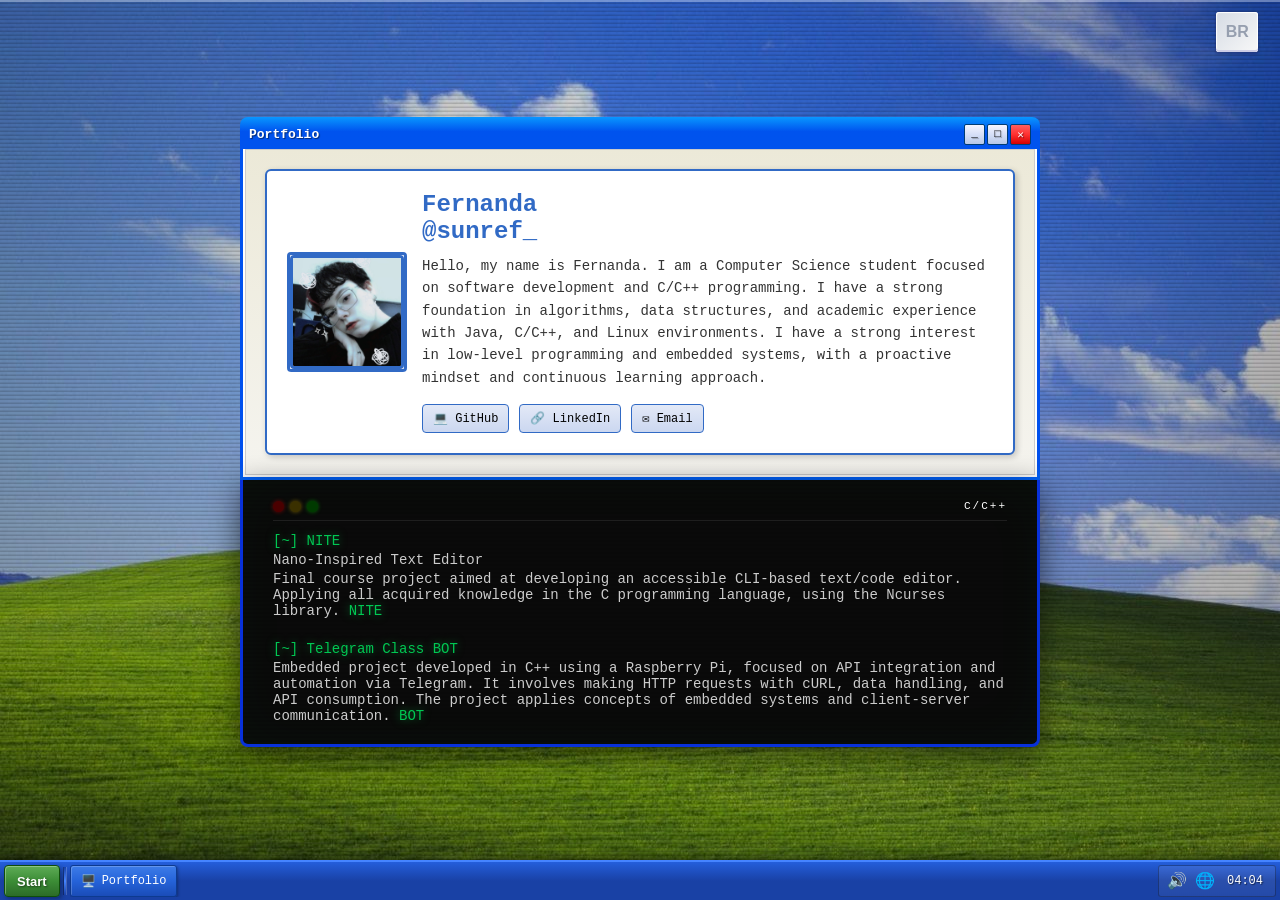
==== docs/indexEN.html @ 962926fe "NEW: New page with content in English" ====
<!doctype html>
<html lang="en">
	<head>
		<meta charset="UTF-8" />
		<meta name="viewport" content="width=device-width, initial-scale=1.0" />
		<title>Portfolio</title>
		<link rel="stylesheet" href="./css/main.css" />
	</head>
	<body>
		<div class="scanline"></div>
		<div class="scanline"></div>
		<div class="scanline"></div>
		<div class="scanline"></div>
		<div class="scanline"></div>

		<!-- From Uiverse.io by pipic1 -->
		<button class="button">BR</button>

		<div class="container">
			<div class="window-wrapper">
				<div class="window-xp">
					<div class="title-bar">
						<div class="title-text">
							<span>Portfolio</span>
						</div>
						<div class="window-buttons">
							<div class="window-btn">_</div>
							<div class="window-btn">□</div>
							<div class="window-btn close">✕</div>
						</div>
					</div>
					<div class="window-content">
						<div class="profile-section">
							<div class="profile-pic-container">
								<div class="profile-pic">
									<img
										class="profile-pic"
										src="./images/perfil.jpg"
									/>
								</div>
							</div>
							<div class="profile-info">
								<h1>
									Fernanda <br />
									@sunref_
								</h1>
								<p>
									Hello, my name is Fernanda. I am a Computer
									Science student focused on software
									development and C/C++ programming. I have a
									strong foundation in algorithms, data
									structures, and academic experience with
									Java, C/C++, and Linux environments. I have
									a strong interest in low-level programming
									and embedded systems, with a proactive
									mindset and continuous learning approach.
								</p>
								<div class="social-section">
									<div
										class="social-item"
										onclick="
											window.open(
												'https://github.com/Sunref',
											)
										"
									>
										<span>💻 GitHub</span>
									</div>

									<div
										class="social-item"
										onclick="
											window.open(
												'https://linkedin.com/in/fernandamartsilva/',
											)
										"
									>
										<span>🔗 LinkedIn</span>
									</div>

									<div
										class="social-item"
										onclick="
											window.location.href =
												'mailto:martins.fernanda@protonmail.com'
										"
									>
										<span>✉️ Email</span>
									</div>
								</div>
							</div>
						</div>
					</div>
				</div>

				<aside class="terminal-box">
					<div class="terminal-header">
						<div class="terminal-dots">
							<div class="terminal-dot red"></div>
							<div class="terminal-dot yellow"></div>
							<div class="terminal-dot green"></div>
						</div>
						<p class="terminal-label">C/C++</p>
					</div>
					<div class="terminal-body">
						<p class="terminal-cmd">[~] NITE</p>
						<p class="terminal-out">Nano-Inspired Text Editor</p>
						<p class="terminal-out">
							Final course project aimed at developing an
							accessible CLI-based text/code editor. Applying all
							acquired knowledge in the C programming language,
							using the Ncurses library.
							<a href="https://github.com/Sunref/nite">NITE</a>
						</p>

						<br />

						<p class="terminal-cmd">[~] Telegram Class BOT</p>
						<p class="terminal-out">
							Embedded project developed in C++ using a Raspberry
							Pi, focused on API integration and automation via
							Telegram. It involves making HTTP requests with
							cURL, data handling, and API consumption. The
							project applies concepts of embedded systems and
							client-server communication.
							<a
								href="https://github.com/Sunref/Telegram-Class-Bot"
								>BOT</a
							>
						</p>
					</div>
				</aside>
			</div>
		</div>

		<div class="taskbar">
			<button class="start-button">
				<span>Start</span>
			</button>
			<div class="taskbar-divider"></div>
			<div class="taskbar-items">
				<div class="taskbar-item">
					<span class="icon">🖥️</span>
					<span class="label">Portfolio</span>
				</div>
			</div>
			<div class="system-tray">
				<div class="tray-icon">🔊</div>
				<div class="tray-icon">🌐</div>
				<div class="clock" id="clock">00:00</div>
			</div>
		</div>

		<script src="script/main.js"></script>
	</body>
</html>
---- docs/css/main.css ----
* {
	margin: 0;
	padding: 0;
	box-sizing: border-box;
}

/* Botçao das Linguas*/
/* From Uiverse.io by pipic1 */
.button {
	--key-text-color: #969faf;
	--docsearch-key-shadow:
		inset 0 -2px 0 0 #cdcde6, inset 0 0 1px 1px #fff,
		0 1px 2px 1px rgba(30, 35, 90, 0.4);
	--docsearch-key-gradient: linear-gradient(-225deg, #d5dbe4, #f8f8f8);
	border: none;
	background: var(--docsearch-key-gradient);
	border-radius: 3px;
	box-shadow: var(--docsearch-key-shadow);
	color: var(--key-text-color);
	cursor: pointer;
	height: 2.5em;
	text-align: center;
	padding: 0.6em;
	margin: 0 0.6em;
	display: inline-block;
	text-transform: uppercase;
	font-weight: bold;
	font-size: 1em;
	min-width: 1em;
	line-height: 1em;
	user-select: none;
	position: fixed;
	top: 12px;
	right: 12px;
	z-index: 999999;
}

/* CRT GLOBAL */
body {
	margin: 0;
	min-height: 100vh;
	display: flex;
	justify-content: center;
	align-items: center;
	background-image: url("../images/background.jpg");
	background-attachment: fixed;
	font-family:
		"JetBrains Mono", "Fira Code", "Consolas", "Courier New", monospace;
	position: relative;
	isolation: isolate;
	padding-bottom: 48px; /* espaço para a taskbar */
	padding-top: 12px;
}

/* camada CRT */
body::before {
	content: "";
	position: fixed;
	inset: 0;
	background:
		repeating-linear-gradient(
			0deg,
			rgba(0, 0, 0, 0.15) 0px,
			rgba(0, 0, 0, 0.15) 1px,
			transparent 2px,
			transparent 4px
		),
		radial-gradient(
			circle at center,
			rgba(0, 0, 0, 0) 0%,
			rgba(0, 0, 0, 0.35) 100%
		);
	mix-blend-mode: multiply;
	pointer-events: none;
	z-index: 1;
}

/* leve flicker */
body::after {
	content: "";
	position: fixed;
	inset: 0;
	background: rgba(255, 255, 255, 0.02);
	opacity: 0.03;
	animation: flicker 0.15s infinite;
	pointer-events: none;
	z-index: 2;
}

@keyframes flicker {
	0% {
		opacity: 0.02;
	}
	50% {
		opacity: 0.04;
	}
	100% {
		opacity: 0.02;
	}
}

.container {
	display: flex;
	justify-content: center;
	position: relative;
	z-index: 3;
	width: 100%;
	padding: 0 8px;
}

/* Wrapper */
.window-wrapper {
	display: flex;
	flex-direction: column;
	align-items: center;
	max-width: 800px;
	width: 100%;
	position: relative;
	z-index: 3;
}

/* XP */
.window-xp {
	background: linear-gradient(
		180deg,
		#0997ff 0%,
		#0053ee 4%,
		#0050ee 96%,
		#06f 100%
	);
	border-radius: 8px 8px 0 0;
	padding: 3px;
	/*box-shadow: 0 0 0 1px #0831d9;*/
	width: 100%;
}

.title-bar {
	display: flex;
	align-items: center;
	justify-content: space-between;
	padding: 4px 6px;
	color: white;
	font-weight: bold;
	font-size: 13px;
	text-shadow: 1px 1px 1px rgba(0, 0, 0, 0.5);
	cursor: move;
	user-select: none;
}

.title-text {
	display: flex;
	align-items: center;
	gap: 6px;
}

.window-buttons {
	display: flex;
	gap: 2px;
}

.window-btn {
	width: 21px;
	height: 21px;
	background: linear-gradient(180deg, #f5f5ff 0%, #d6dff7 50%, #b7c8e7 100%);
	border: 1px solid #003c74;
	border-radius: 2px;
	display: flex;
	align-items: center;
	justify-content: center;
	cursor: pointer;
	font-size: 11px;
	font-weight: bold;
	color: #000;
}

.window-btn:hover {
	background: linear-gradient(180deg, #fff 0%, #e5eeff 50%, #c8d5f0 100%);
}

.window-btn.close {
	background: linear-gradient(180deg, #ff5f5f 0%, #ff3030 50%, #d40000 100%);
	color: #fff;
}

.window-btn.close:hover {
	background: linear-gradient(180deg, #ff8080 0%, #ff5050 50%, #ff0000 100%);
}

.window-content {
	background: linear-gradient(180deg, #ece9d8 0%, #f5f4ef 100%);
	border: 2px solid #fff;
	border-top: none;
	padding: 20px;
	box-shadow: inset 0 0 0 1px #ccc;
}

/* Perfil */
.profile-section {
	background: #fff;
	border: 2px solid #316ac5;
	border-radius: 6px;
	padding: 20px;
	display: flex;
	gap: 15px;
	align-items: center;
	box-shadow: 2px 2px 6px rgba(0, 0, 0, 0.2);
	width: 100%;
}

.profile-pic {
	width: 120px;
	height: 120px;
	border: 3px solid #316ac5;
	border-radius: 4px;
	overflow: hidden;
	flex-shrink: 0;
}

.profile-pic img {
	width: 100%;
	height: 100%;
	object-fit: cover;
}

.profile-info {
	flex: 1;
	min-width: 0; /* evita overflow em flex */
}

.profile-info h1 {
	color: #316ac5;
	font-size: 24px;
	margin-bottom: 10px;
}

.profile-info p {
	color: #333;
	line-height: 1.6;
	font-size: 14px;
}

/* socials */
.social-section {
	margin-top: 15px;
	display: flex;
	gap: 10px;
	flex-wrap: wrap;
}

.social-item {
	background: linear-gradient(180deg, #e3e9f7 0%, #cbd7f0 100%);
	border: 1px solid #316ac5;
	border-radius: 4px;
	padding: 6px 10px;
	font-size: 12px;
	cursor: pointer;
}

/* terminal */
.terminal-box {
	background: #0a0a0a;
	width: 100%;
	border: 3px solid #0831d9;
	border-top: none;
	border-radius: 0 0 8px 8px;
	padding: 20px 30px;
	font-family:
		"JetBrains Mono", "Fira Code", "Consolas", "Courier New", monospace;
	font-size: 14px;
	box-shadow:
		0 8px 32px rgba(0, 0, 0, 0.6),
		inset 0 0 60px rgba(0, 255, 80, 0.03);
	position: relative;
	overflow: hidden;
}

/* Efeito de tela CRT */
.terminal-box::before {
	content: "";
	position: absolute;
	inset: 0;
	background: repeating-linear-gradient(
		0deg,
		transparent,
		transparent 2px,
		rgba(0, 0, 0, 0.15) 2px,
		rgba(0, 0, 0, 0.15) 4px
	);
	pointer-events: none;
	z-index: 1;
}

.terminal-header {
	display: flex;
	justify-content: space-between;
	align-items: center;
	margin-bottom: 12px;
	padding-bottom: 8px;
	border-bottom: 1px solid #1e1e1e;
	position: relative;
	z-index: 2;
}

.terminal-dots {
	display: flex;
	gap: 6px;
}

.terminal-dot {
	width: 11px;
	height: 11px;
	border-radius: 50%;
}

.terminal-dot.red {
	background: #4a0000;
	box-shadow: 0 0 4px #ff000066;
}
.terminal-dot.yellow {
	background: #3a3000;
	box-shadow: 0 0 4px #ffcc0066;
}
.terminal-dot.green {
	background: #003a00;
	box-shadow: 0 0 4px #00ff0066;
}

.terminal-label {
	font-size: 11px;
	color: #fff;
	margin: 0;
	letter-spacing: 2px;
	text-transform: uppercase;
}

.terminal-body {
	display: flex;
	flex-direction: column;
	gap: 3px;
	position: relative;
	z-index: 2;
}

.terminal-cmd {
	color: #00c853;
	margin: 0;
	text-shadow: 0 0 8px #00c85388;
}

.terminal-out {
	color: #ccc;
	margin: 0;
}

.terminal-body a {
	color: #00c853;
	text-shadow: 0 0 8px #00c85388;
	text-decoration: none;
}

.terminal-body a:hover {
	text-decoration: underline;
}

/* Cursor piscando */
.terminal-cursor {
	display: inline-block;
	width: 8px;
	height: 14px;
	background: #00c853;
	vertical-align: middle;
	box-shadow: 0 0 6px #00c853;
	animation: blink 1s step-end infinite;
}

@keyframes blink {
	0%,
	100% {
		opacity: 1;
	}
	50% {
		opacity: 0;
	}
}

/* TASKBAR */
.taskbar {
	position: fixed;
	bottom: 0;
	left: 0;
	width: 100%;
	height: 40px;
	background: linear-gradient(180deg, #245edb 0%, #1941a5 50%, #1941a5 100%);
	border-top: 2px solid #4584ff;
	box-shadow: 0 -2px 8px rgba(0, 0, 0, 0.3);
	display: flex;
	align-items: center;
	padding: 0 4px;
	gap: 4px;
	z-index: 99999;
}

/* botão iniciar */
.start-button {
	height: 32px;
	padding: 0 12px;
	background: linear-gradient(180deg, #5eac56 0%, #3c8d36 50%, #2c6b28 100%);
	border: 1px solid #0e4e0a;
	border-radius: 4px;
	display: flex;
	align-items: center;
	gap: 6px;
	color: white;
	font-weight: bold;
	font-size: 13px;
	text-shadow: 1px 1px 2px rgba(0, 0, 0, 0.5);
	cursor: pointer;
	box-shadow:
		inset 1px 1px 0 rgba(255, 255, 255, 0.3),
		2px 2px 4px rgba(0, 0, 0, 0.3);
	transition: all 0.1s;
	white-space: nowrap;
	flex-shrink: 0;
}

.start-button:hover {
	background: linear-gradient(180deg, #70be68 0%, #4ea048 50%, #3c8036 100%);
}

.start-button:active {
	transform: translateY(1px);
	box-shadow:
		inset 2px 2px 4px rgba(0, 0, 0, 0.4),
		1px 1px 2px rgba(0, 0, 0, 0.2);
}

/* divisor */
.taskbar-divider {
	width: 2px;
	height: 28px;
	background: linear-gradient(180deg, #1941a5 0%, #4584ff 50%, #1941a5 100%);
	box-shadow:
		-1px 0 0 rgba(0, 0, 0, 0.3),
		1px 0 0 rgba(255, 255, 255, 0.2);
	flex-shrink: 0;
}

/* itens */
.taskbar-items {
	flex: 1;
	display: flex;
	gap: 4px;
	overflow-x: auto;
	scrollbar-width: none;
	min-width: 0;
}

.taskbar-items::-webkit-scrollbar {
	display: none;
}

.taskbar-item {
	height: 32px;
	padding: 0 10px;
	background: linear-gradient(180deg, #3d7ce8 0%, #2563d9 50%, #1a4cb8 100%);
	border: 1px solid #0d3a8f;
	border-radius: 3px;
	display: flex;
	align-items: center;
	gap: 6px;
	color: white;
	font-size: 12px;
	cursor: pointer;
	white-space: nowrap;
	box-shadow:
		inset 1px 1px 0 rgba(255, 255, 255, 0.2),
		1px 1px 3px rgba(0, 0, 0, 0.3);
	transition: all 0.1s;
	min-width: 36px;
	height: 32px;
	display: flex;
	align-items: center;
	justify-content: center;
	flex-shrink: 0;
}

.taskbar-item:hover {
	background: linear-gradient(180deg, #4e8df9 0%, #3674ea 50%, #2563d9 100%);
}

.taskbar-item.active {
	background: linear-gradient(180deg, #1a4cb8 0%, #2563d9 50%, #3d7ce8 100%);
	box-shadow:
		inset 2px 2px 4px rgba(0, 0, 0, 0.4),
		1px 1px 2px rgba(0, 0, 0, 0.2);
}

/* system tray */
.system-tray {
	display: flex;
	align-items: center;
	gap: 8px;
	padding: 0 8px;
	height: 32px;
	background: linear-gradient(
		180deg,
		rgba(255, 255, 255, 0.1) 0%,
		rgba(255, 255, 255, 0.05) 100%
	);
	border: 1px solid rgba(0, 0, 0, 0.3);
	border-radius: 3px;
	margin-left: 4px;
	flex-shrink: 0;
}

/* relógio */
.clock {
	color: white;
	font-size: 12px;
	text-shadow: 1px 1px 1px rgba(0, 0, 0, 0.5);
	padding: 0 4px;
}

/* scanlines */
@keyframes scanline {
	0% {
		top: 0;
	}
	100% {
		top: 100%;
	}
}

.scanline {
	position: fixed;
	top: 0;
	left: 0;
	width: 100%;
	height: 2px;
	pointer-events: none;
	z-index: 99998;
	background: rgba(255, 255, 255, 0.08);
	animation: scanline 8s linear infinite;
}

.window-wrapper {
	width: 100%;
	max-width: 800px;
	display: flex;
	flex-direction: column;
}

/* ============================================================
   RESPONSIVO — MOBILE
   ============================================================ */
@media (max-width: 600px) {
	body {
		align-items: flex-start;
		padding-top: 12px;
		padding-bottom: 52px;
		background-attachment: scroll; /* fixed trava no iOS */
	}

	.container {
		padding: 0 6px;
		align-items: flex-start;
	}

	.window-wrapper {
		width: 100%;
	}

	/* Barra de título menor */
	.title-bar {
		font-size: 12px;
		padding: 3px 5px;
	}

	/* Perfil empilha verticalmente */
	.profile-section {
		flex-direction: column;
		align-items: center;
		text-align: center;
		padding: 14px;
		gap: 12px;
	}

	.profile-pic {
		width: 90px;
		height: 90px;
	}

	.profile-info h1 {
		font-size: 18px;
		margin-bottom: 8px;
	}

	.profile-info p {
		font-size: 13px;
		line-height: 1.5;
	}

	/* Social buttons centralizados */
	.social-section {
		justify-content: center;
		gap: 8px;
	}

	.social-item {
		font-size: 12px;
		padding: 6px 12px;
	}

	.terminal-label {
		font-size: 10px;
		letter-spacing: 1px;
	}

	/* Taskbar: esconde ícones de tray, mantém relógio */
	.tray-icon {
		display: none;
	}

	.system-tray {
		padding: 0 6px;
		gap: 4px;
	}

	.start-button {
		font-size: 12px;
		padding: 0 8px;
	}

	.taskbar-item .label {
		display: none;
	}

	.taskbar-item {
		padding: 0 8px;
	}
}

/* Tablet — ajustes intermediários */
@media (min-width: 601px) and (max-width: 800px) {
	body {
		padding-top: 20px;
		background-attachment: scroll;
	}

	.container {
		padding: 0 12px;
	}

	.profile-info h1 {
		font-size: 20px;
	}

	.profile-pic {
		width: 100px;
		height: 100px;
	}
}
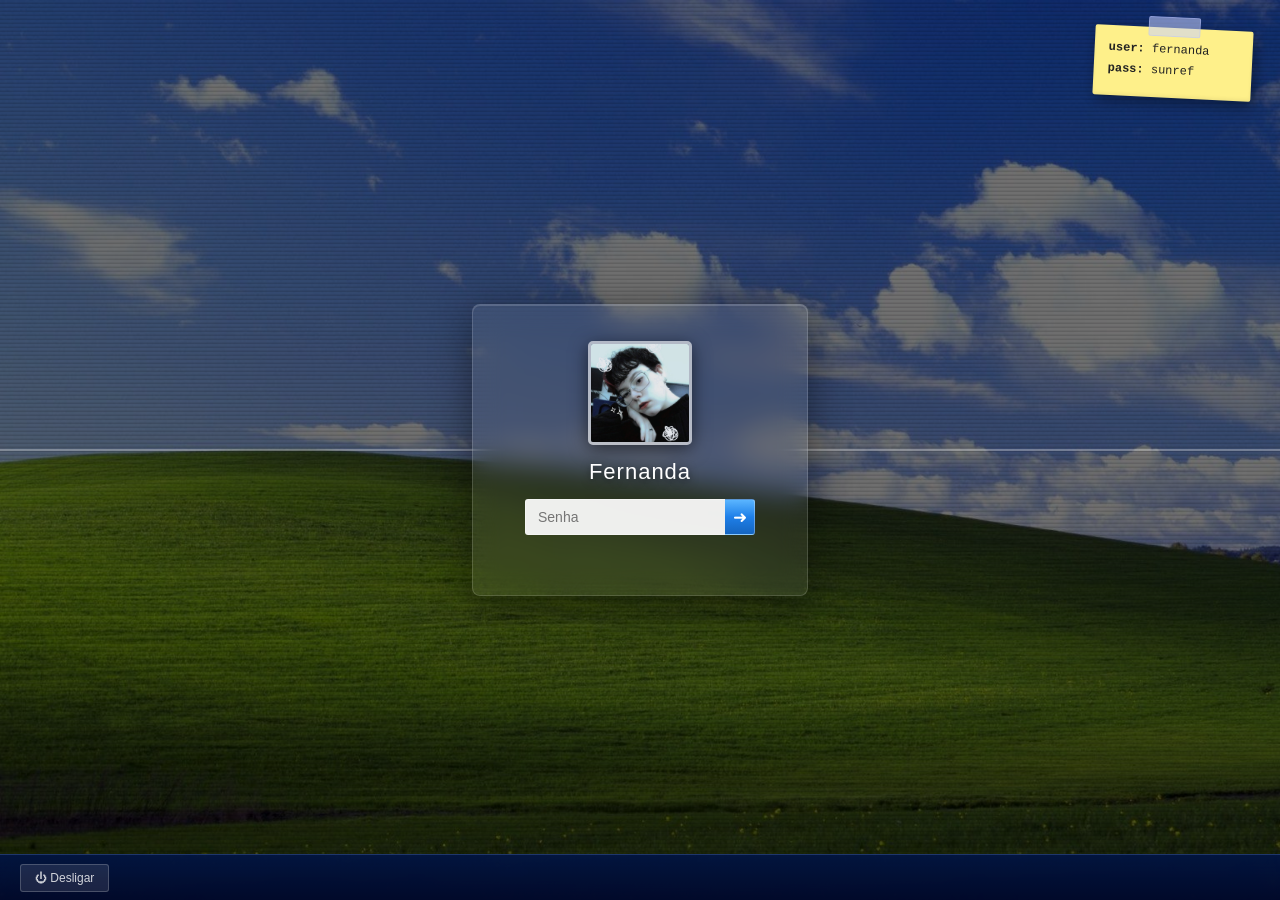
==== commit dff4f120: "NEW: add login screen, start menu, close/minimize/shutdown" ====
--- a/docs/indexEN.html
+++ b/docs/indexEN.html
@@ -4,6 +4,11 @@
 		<meta charset="UTF-8" />
 		<meta name="viewport" content="width=device-width, initial-scale=1.0" />
 		<title>Portfolio</title>
+		<script>
+		  if (!sessionStorage.getItem('authenticated')) {
+		    window.location.replace('login.html');
+		  }
+		</script>
 		<link rel="stylesheet" href="./css/main.css" />
 	</head>
 	<body>
@@ -24,9 +29,9 @@
 							<span>Portfolio</span>
 						</div>
 						<div class="window-buttons">
-							<div class="window-btn">_</div>
-							<div class="window-btn">□</div>
-							<div class="window-btn close">✕</div>
+							<div class="window-btn" id="btn-minimize">_</div>
+							<div class="window-btn" id="btn-maximize">□</div>
+							<div class="window-btn close" id="btn-close">✕</div>
 						</div>
 					</div>
 					<div class="window-content">
@@ -139,7 +144,7 @@
 			</button>
 			<div class="taskbar-divider"></div>
 			<div class="taskbar-items">
-				<div class="taskbar-item">
+				<div class="taskbar-item" id="taskbar-portfolio" onclick="taskbarClick()">
 					<span class="icon">🖥️</span>
 					<span class="label">Portfolio</span>
 				</div>
@@ -151,6 +156,65 @@
 			</div>
 		</div>
 
+		<!-- Desktop icon (appears when window is closed) -->
+		<div class="desktop-icon hidden" id="desktop-icon" onclick="openWindow()">
+			<div class="desktop-icon-img">📄</div>
+			<div class="desktop-icon-label">portfolio.txt</div>
+		</div>
+
+		<!-- Windows 7 style Start Menu -->
+		<div class="start-menu hidden" id="start-menu">
+			<div class="start-menu-header">
+				<img src="./images/perfil.jpg" class="sm-avatar" alt="Fernanda" />
+				<span class="sm-username">Fernanda</span>
+			</div>
+			<div class="start-menu-body">
+				<div class="sm-left">
+					<div class="sm-item" onclick="window.open('https://github.com/Sunref/nite')">
+						<span class="sm-icon">📝</span>
+						<span>NITE</span>
+					</div>
+					<div class="sm-item" onclick="window.open('https://github.com/Sunref/Telegram-Class-Bot')">
+						<span class="sm-icon">🤖</span>
+						<span>Telegram Bot</span>
+					</div>
+					<div class="sm-separator"></div>
+					<div class="sm-item sm-all-programs">
+						<span>All Programs</span>
+						<span>▶</span>
+					</div>
+				</div>
+				<div class="sm-right">
+					<div class="sm-item" onclick="window.open('https://github.com/Sunref')">
+						<span class="sm-icon">💻</span>
+						<span>GitHub</span>
+					</div>
+					<div class="sm-item" onclick="window.open('https://linkedin.com/in/fernandamartsilva/')">
+						<span class="sm-icon">🔗</span>
+						<span>LinkedIn</span>
+					</div>
+					<div class="sm-item" onclick="window.location.href='mailto:martins.fernanda@protonmail.com'">
+						<span class="sm-icon">✉️</span>
+						<span>Email</span>
+					</div>
+					<div class="sm-separator"></div>
+					<div class="sm-item" onclick="openWindow(); closeStartMenu()">
+						<span class="sm-icon">📁</span>
+						<span>Portfolio</span>
+					</div>
+				</div>
+			</div>
+			<div class="start-menu-footer">
+				<div class="sm-search">
+					<span>🔍</span>
+					<input type="text" placeholder="Search programs and files" />
+				</div>
+				<div class="sm-power-group">
+					<button class="sm-power-btn" onclick="shutdownPC()" title="Shut down">⏻</button>
+				</div>
+			</div>
+		</div>
+
 		<script src="script/main.js"></script>
 	</body>
 </html>
--- a/docs/css/main.css
+++ b/docs/css/main.css
@@ -660,3 +660,222 @@
 		height: 100px;
 	}
 }
+
+/* ===== UTILITÁRIO ===== */
+.hidden {
+  display: none !important;
+}
+
+/* ===== ÍCONE DE DESKTOP ===== */
+.desktop-icon {
+  position: fixed;
+  top: 24px;
+  left: 24px;
+  width: 72px;
+  text-align: center;
+  cursor: pointer;
+  z-index: 10;
+  user-select: none;
+  padding: 6px 4px;
+  border-radius: 4px;
+  transition: background 0.1s;
+}
+
+.desktop-icon:hover {
+  background: rgba(100, 150, 255, 0.25);
+}
+
+.desktop-icon.selected {
+  background: rgba(100, 150, 255, 0.35);
+  outline: 1px dotted rgba(150, 190, 255, 0.8);
+}
+
+.desktop-icon-img {
+  font-size: 38px;
+  line-height: 1;
+  filter: drop-shadow(1px 2px 4px rgba(0,0,0,0.7));
+}
+
+.desktop-icon-label {
+  margin-top: 5px;
+  color: white;
+  font-size: 11px;
+  text-shadow:
+    1px 1px 2px rgba(0,0,0,1),
+    -1px -1px 2px rgba(0,0,0,0.8);
+  word-break: break-all;
+  line-height: 1.3;
+}
+
+/* ===== MENU INICIAR ===== */
+.start-menu {
+  position: fixed;
+  bottom: 40px;
+  left: 0;
+  width: 430px;
+  border: 1px solid #0831d9;
+  border-bottom: none;
+  border-radius: 8px 8px 0 0;
+  box-shadow: 4px -4px 20px rgba(0,0,0,0.6);
+  z-index: 99997;
+  font-size: 13px;
+  overflow: hidden;
+  font-family: "Segoe UI", "JetBrains Mono", sans-serif;
+}
+
+.start-menu-header {
+  display: flex;
+  align-items: center;
+  gap: 12px;
+  padding: 10px 14px;
+  background: linear-gradient(90deg, #1e5fa8 53%, #1a4a8a 53%);
+  border-bottom: 1px solid #06288a;
+}
+
+.sm-avatar {
+  width: 46px;
+  height: 46px;
+  border-radius: 3px;
+  border: 2px solid rgba(255,255,255,0.5);
+  object-fit: cover;
+  flex-shrink: 0;
+}
+
+.sm-username {
+  color: white;
+  font-weight: bold;
+  font-size: 15px;
+  text-shadow: 1px 1px 3px rgba(0,0,0,0.5);
+}
+
+.start-menu-body {
+  display: flex;
+  min-height: 200px;
+}
+
+.sm-left {
+  flex: 0 0 53%;
+  padding: 6px 0;
+  background: rgba(240, 244, 255, 0.98);
+}
+
+.sm-right {
+  flex: 0 0 47%;
+  padding: 6px 0;
+  background: linear-gradient(180deg, #4278c8 0%, #1e4ea8 100%);
+}
+
+.sm-item {
+  display: flex;
+  align-items: center;
+  gap: 9px;
+  padding: 7px 14px;
+  cursor: pointer;
+  color: #111;
+  white-space: nowrap;
+  overflow: hidden;
+  transition: background 0.1s;
+  font-size: 13px;
+}
+
+.sm-right .sm-item {
+  color: white;
+}
+
+.sm-item:hover {
+  background: rgba(70, 120, 220, 0.18);
+}
+
+.sm-right .sm-item:hover {
+  background: rgba(255, 255, 255, 0.18);
+}
+
+.sm-icon {
+  font-size: 17px;
+  width: 24px;
+  text-align: center;
+  flex-shrink: 0;
+}
+
+.sm-separator {
+  height: 1px;
+  background: rgba(0,0,0,0.12);
+  margin: 5px 10px;
+}
+
+.sm-right .sm-separator {
+  background: rgba(255,255,255,0.2);
+}
+
+.sm-all-programs {
+  justify-content: space-between;
+  font-size: 12px;
+  color: #333;
+  font-style: italic;
+}
+
+.start-menu-footer {
+  display: flex;
+  align-items: center;
+  justify-content: space-between;
+  padding: 7px 10px;
+  background: linear-gradient(90deg, #c6d3ef 53%, #1640a0 53%);
+  border-top: 1px solid rgba(0,0,0,0.2);
+  gap: 8px;
+}
+
+.sm-search {
+  display: flex;
+  align-items: center;
+  gap: 6px;
+  background: white;
+  border: 1px solid #9ab;
+  border-radius: 12px;
+  padding: 4px 10px;
+  width: 200px;
+  flex-shrink: 0;
+}
+
+.sm-search input {
+  border: none;
+  outline: none;
+  font-size: 11px;
+  width: 100%;
+  background: transparent;
+  color: #333;
+  font-family: inherit;
+}
+
+.sm-power-group {
+  display: flex;
+  gap: 4px;
+}
+
+.sm-power-btn {
+  width: 30px;
+  height: 30px;
+  background: linear-gradient(180deg, #cc2200 0%, #8a1500 100%);
+  border: 1px solid #600;
+  border-radius: 4px;
+  color: white;
+  font-size: 15px;
+  cursor: pointer;
+  display: flex;
+  align-items: center;
+  justify-content: center;
+  transition: background 0.15s;
+  box-shadow: inset 0 1px 0 rgba(255,255,255,0.2);
+}
+
+.sm-power-btn:hover {
+  background: linear-gradient(180deg, #ee3300 0%, #aa2000 100%);
+}
+
+/* ===== TASKBAR ITEM ACTIVE (minimizado) ===== */
+.taskbar-item.active {
+  background: linear-gradient(180deg, #1a4cb8 0%, #2563d9 50%, #3d7ce8 100%);
+  box-shadow:
+    inset 2px 2px 4px rgba(0, 0, 0, 0.4),
+    1px 1px 2px rgba(0, 0, 0, 0.2);
+  border-color: #4080ff;
+}
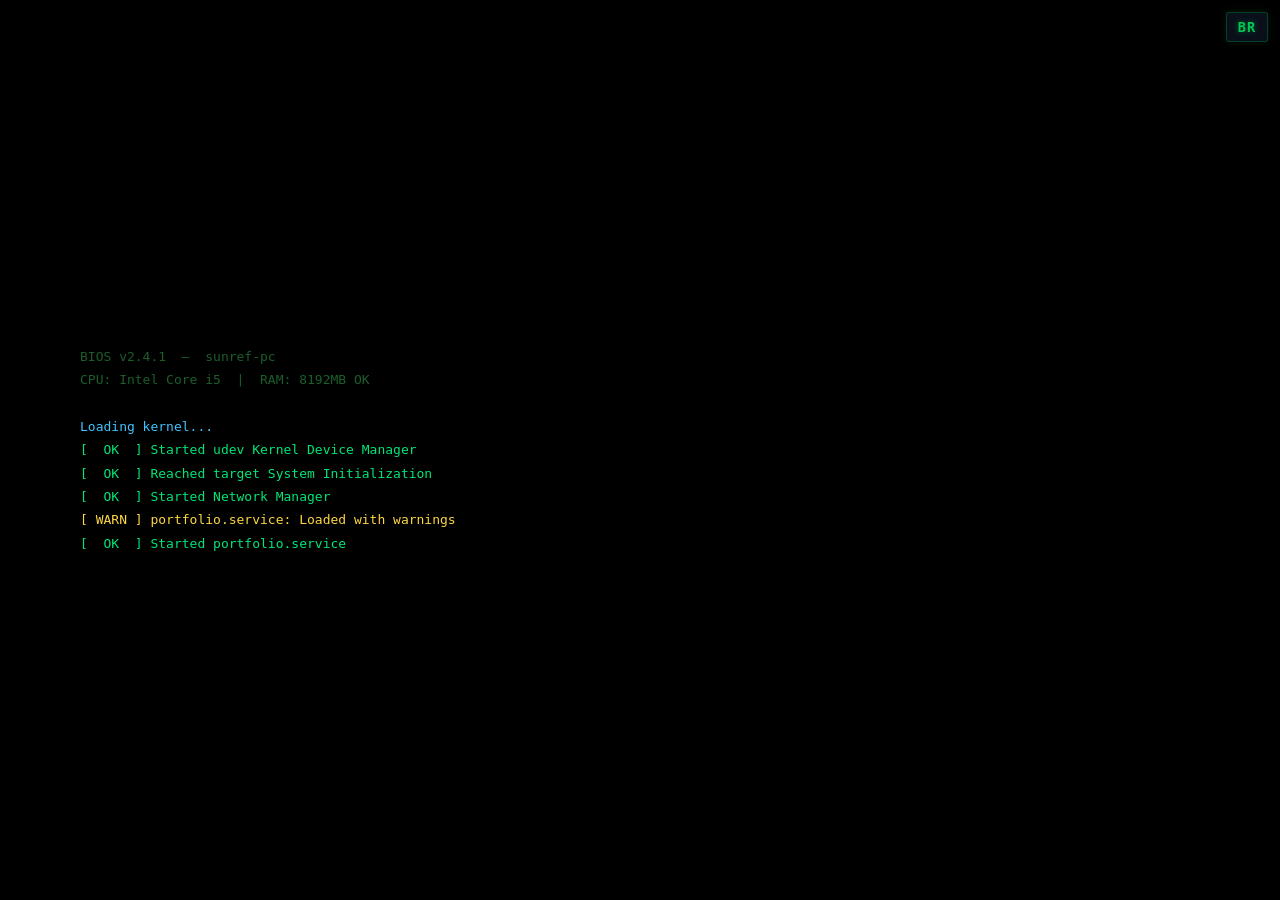
==== commit 11673995: "REFACTOR: redesign portfolio with terminal/CRT aesthetic" ====
--- a/docs/indexEN.html
+++ b/docs/indexEN.html
@@ -3,94 +3,95 @@
 	<head>
 		<meta charset="UTF-8" />
 		<meta name="viewport" content="width=device-width, initial-scale=1.0" />
-		<title>Portfolio</title>
-		<script>
-		  if (!sessionStorage.getItem('authenticated')) {
-		    window.location.replace('login.html');
-		  }
-		</script>
+		<title>Portfolio — sunref_</title>
 		<link rel="stylesheet" href="./css/main.css" />
 	</head>
 	<body>
-		<div class="scanline"></div>
-		<div class="scanline"></div>
-		<div class="scanline"></div>
-		<div class="scanline"></div>
-		<div class="scanline"></div>
-
-		<!-- From Uiverse.io by pipic1 -->
+		<canvas id="matrix-canvas"></canvas>
+
+		<div id="boot-overlay">
+			<div class="boot-lines"></div>
+		</div>
+
+		<div class="scanline"></div>
+		<div class="scanline"></div>
+		<div class="scanline"></div>
+		<div class="scanline"></div>
+		<div class="scanline"></div>
+
 		<button class="button">BR</button>
 
 		<div class="container">
 			<div class="window-wrapper">
 				<div class="window-xp">
 					<div class="title-bar">
-						<div class="title-text">
-							<span>Portfolio</span>
+						<div class="window-buttons">
+							<div class="window-btn" id="btn-minimize"></div>
+							<div class="window-btn" id="btn-maximize"></div>
+							<div class="window-btn close" id="btn-close"></div>
 						</div>
-						<div class="window-buttons">
-							<div class="window-btn" id="btn-minimize">_</div>
-							<div class="window-btn" id="btn-maximize">□</div>
-							<div class="window-btn close" id="btn-close">✕</div>
-						</div>
-					</div>
+					</div>
+
 					<div class="window-content">
 						<div class="profile-section">
-							<div class="profile-pic-container">
-								<div class="profile-pic">
-									<img
-										class="profile-pic"
-										src="./images/perfil.jpg"
-									/>
+							<div class="profile-body">
+								<div class="profile-pic-container">
+									<div class="profile-pic">
+										<img src="./images/perfil.jpg" />
+									</div>
 								</div>
-							</div>
-							<div class="profile-info">
-								<h1>
-									Fernanda <br />
-									@sunref_
-								</h1>
-								<p>
-									Hello, my name is Fernanda. I am a Computer
-									Science student focused on software
-									development and C/C++ programming. I have a
-									strong foundation in algorithms, data
-									structures, and academic experience with
-									Java, C/C++, and Linux environments. I have
-									a strong interest in low-level programming
-									and embedded systems, with a proactive
-									mindset and continuous learning approach.
-								</p>
-								<div class="social-section">
-									<div
-										class="social-item"
-										onclick="
-											window.open(
-												'https://github.com/Sunref',
-											)
-										"
-									>
-										<span>💻 GitHub</span>
+								<div class="profile-info">
+									<h1>Fernanda // @sunref_</h1>
+									<p>
+										Hey! I'm Fernanda, 22, Computer Science
+										student at IFSP-SBV. I mainly work with
+										C and C++, with a focus on low-level
+										programming and embedded systems. I run
+										Debian daily, use Zed as my editor and
+										Docker when I need to containerize
+										things. Passionate about video games,
+										challenges, and always picking up
+										something new.
+									</p>
+									<div class="stack-badges">
+										<span class="badge">C</span>
+										<span class="badge">C++</span>
+										<span class="badge"
+											>Linux · Debian</span
+										>
+										<span class="badge">Docker</span>
+										<span class="badge">Zed Editor</span>
 									</div>
-
-									<div
-										class="social-item"
-										onclick="
-											window.open(
-												'https://linkedin.com/in/fernandamartsilva/',
-											)
-										"
-									>
-										<span>🔗 LinkedIn</span>
-									</div>
-
-									<div
-										class="social-item"
-										onclick="
-											window.location.href =
-												'mailto:martins.fernanda@protonmail.com'
-										"
-									>
-										<span>✉️ Email</span>
+									<div class="social-section">
+										<div
+											class="social-item"
+											onclick="
+												window.open(
+													'https://github.com/Sunref',
+												)
+											"
+										>
+											<span>💻 GitHub</span>
+										</div>
+										<div
+											class="social-item"
+											onclick="
+												window.open(
+													'https://linkedin.com/in/fernandamartsilva/',
+												)
+											"
+										>
+											<span>🔗 LinkedIn</span>
+										</div>
+										<div
+											class="social-item"
+											onclick="
+												window.location.href =
+													'mailto:martins.fernanda@protonmail.com'
+											"
+										>
+											<span>✉️ Email</span>
+										</div>
 									</div>
 								</div>
 							</div>
@@ -105,33 +106,50 @@
 							<div class="terminal-dot yellow"></div>
 							<div class="terminal-dot green"></div>
 						</div>
-						<p class="terminal-label">C/C++</p>
+						<p class="terminal-label">projects // C · C++</p>
 					</div>
 					<div class="terminal-body">
-						<p class="terminal-cmd">[~] NITE</p>
-						<p class="terminal-out">Nano-Inspired Text Editor</p>
-						<p class="terminal-out">
-							Final course project aimed at developing an
-							accessible CLI-based text/code editor. Applying all
-							acquired knowledge in the C programming language,
-							using the Ncurses library.
-							<a href="https://github.com/Sunref/nite">NITE</a>
-						</p>
-
-						<br />
-
-						<p class="terminal-cmd">[~] Telegram Class BOT</p>
-						<p class="terminal-out">
-							Embedded project developed in C++ using a Raspberry
-							Pi, focused on API integration and automation via
-							Telegram. It involves making HTTP requests with
-							cURL, data handling, and API consumption. The
-							project applies concepts of embedded systems and
-							client-server communication.
-							<a
+						<p class="terminal-cmd">whoami</p>
+						<p class="terminal-out">
+							Fernanda · IFSP-SBV · CS · Low-level
+						</p>
+
+						<p class="terminal-divider">
+							··················································
+						</p>
+
+						<p class="terminal-cmd">cat nite.md</p>
+						<p class="terminal-out">
+							<strong style="color: #00e676">NITE</strong> —
+							Nano-Inspired Text Editor
+						</p>
+						<p class="terminal-out">
+							Final course project: accessible CLI-based text/code
+							editor written entirely in C using the Ncurses
+							library. &nbsp;<a
+								href="https://github.com/Sunref/nite"
+								>→ github.com/Sunref/nite</a
+							>
+						</p>
+
+						<p class="terminal-divider">
+							··················································
+						</p>
+
+						<p class="terminal-cmd">cat telegram-bot.md</p>
+						<p class="terminal-out">
+							<strong style="color: #00e676"
+								>Telegram Class BOT</strong
+							>
+						</p>
+						<p class="terminal-out">
+							Embedded project in C++ on a Raspberry Pi. Telegram
+							API integration via HTTP requests with cURL, class
+							notification automation. Applies embedded systems
+							and client-server communication concepts. &nbsp;<a
 								href="https://github.com/Sunref/Telegram-Class-Bot"
-								>BOT</a
-							>
+								>→ github.com/Sunref/Telegram-Class-Bot</a
+							><span class="terminal-cursor"></span>
 						</p>
 					</div>
 				</aside>
@@ -139,12 +157,14 @@
 		</div>
 
 		<div class="taskbar">
-			<button class="start-button">
-				<span>Start</span>
-			</button>
+			<button class="start-button"><span>Start</span></button>
 			<div class="taskbar-divider"></div>
 			<div class="taskbar-items">
-				<div class="taskbar-item" id="taskbar-portfolio" onclick="taskbarClick()">
+				<div
+					class="taskbar-item"
+					id="taskbar-portfolio"
+					onclick="taskbarClick()"
+				>
 					<span class="icon">🖥️</span>
 					<span class="label">Portfolio</span>
 				</div>
@@ -152,69 +172,158 @@
 			<div class="system-tray">
 				<div class="tray-icon">🔊</div>
 				<div class="tray-icon">🌐</div>
+				<div class="tray-lang" onclick="toggleLang()">BR</div>
 				<div class="clock" id="clock">00:00</div>
 			</div>
 		</div>
 
-		<!-- Desktop icon (appears when window is closed) -->
-		<div class="desktop-icon hidden" id="desktop-icon" onclick="openWindow()">
-			<div class="desktop-icon-img">📄</div>
-			<div class="desktop-icon-label">portfolio.txt</div>
-		</div>
-
-		<!-- Windows 7 style Start Menu -->
+		<!-- Ícone de desktop: sem .hidden, sempre visível -->
+		<div class="desktop-icon" id="desktop-icon" ondblclick="openWindow()">
+			<div class="desktop-icon-img">
+				<svg
+					xmlns="http://www.w3.org/2000/svg"
+					viewBox="0 0 48 48"
+					width="40"
+					height="40"
+					fill="none"
+				>
+					<rect
+						x="2"
+						y="6"
+						width="44"
+						height="32"
+						rx="3"
+						ry="3"
+						stroke="#00c853"
+						stroke-width="2"
+						fill="#060d06"
+					/>
+					<polyline
+						points="10,18 17,24 10,30"
+						stroke="#00e676"
+						stroke-width="2.5"
+						stroke-linecap="round"
+						stroke-linejoin="round"
+						fill="none"
+					/>
+					<line
+						x1="20"
+						y1="30"
+						x2="34"
+						y2="30"
+						stroke="#00e676"
+						stroke-width="2.5"
+						stroke-linecap="round"
+					/>
+					<rect
+						x="16"
+						y="38"
+						width="16"
+						height="3"
+						rx="1"
+						fill="#00c85355"
+					/>
+					<line
+						x1="10"
+						y1="44"
+						x2="38"
+						y2="44"
+						stroke="#00c85377"
+						stroke-width="1.5"
+						stroke-linecap="round"
+					/>
+				</svg>
+			</div>
+			<div class="desktop-icon-label">terminal</div>
+		</div>
+
 		<div class="start-menu hidden" id="start-menu">
 			<div class="start-menu-header">
-				<img src="./images/perfil.jpg" class="sm-avatar" alt="Fernanda" />
+				<img
+					src="./images/perfil.jpg"
+					class="sm-avatar"
+					alt="Fernanda"
+				/>
 				<span class="sm-username">Fernanda</span>
 			</div>
 			<div class="start-menu-body">
 				<div class="sm-left">
-					<div class="sm-item" onclick="window.open('https://github.com/Sunref/nite')">
-						<span class="sm-icon">📝</span>
-						<span>NITE</span>
-					</div>
-					<div class="sm-item" onclick="window.open('https://github.com/Sunref/Telegram-Class-Bot')">
-						<span class="sm-icon">🤖</span>
-						<span>Telegram Bot</span>
+					<div
+						class="sm-item"
+						onclick="window.open('https://github.com/Sunref/nite')"
+					>
+						<span class="sm-icon">📝</span><span>NITE</span>
+					</div>
+					<div
+						class="sm-item"
+						onclick="
+							window.open(
+								'https://github.com/Sunref/Telegram-Class-Bot',
+							)
+						"
+					>
+						<span class="sm-icon">🤖</span><span>Telegram Bot</span>
 					</div>
 					<div class="sm-separator"></div>
 					<div class="sm-item sm-all-programs">
-						<span>All Programs</span>
-						<span>▶</span>
+						<span>All Programs</span><span>▶</span>
 					</div>
 				</div>
 				<div class="sm-right">
-					<div class="sm-item" onclick="window.open('https://github.com/Sunref')">
-						<span class="sm-icon">💻</span>
-						<span>GitHub</span>
-					</div>
-					<div class="sm-item" onclick="window.open('https://linkedin.com/in/fernandamartsilva/')">
-						<span class="sm-icon">🔗</span>
-						<span>LinkedIn</span>
-					</div>
-					<div class="sm-item" onclick="window.location.href='mailto:martins.fernanda@protonmail.com'">
-						<span class="sm-icon">✉️</span>
-						<span>Email</span>
+					<div
+						class="sm-item"
+						onclick="window.open('https://github.com/Sunref')"
+					>
+						<span class="sm-icon">💻</span><span>GitHub</span>
+					</div>
+					<div
+						class="sm-item"
+						onclick="
+							window.open(
+								'https://linkedin.com/in/fernandamartsilva/',
+							)
+						"
+					>
+						<span class="sm-icon">🔗</span><span>LinkedIn</span>
+					</div>
+					<div
+						class="sm-item"
+						onclick="
+							window.location.href =
+								'mailto:martins.fernanda@protonmail.com'
+						"
+					>
+						<span class="sm-icon">✉️</span><span>Email</span>
 					</div>
 					<div class="sm-separator"></div>
-					<div class="sm-item" onclick="openWindow(); closeStartMenu()">
-						<span class="sm-icon">📁</span>
-						<span>Portfolio</span>
+					<div
+						class="sm-item"
+						onclick="
+							openWindow();
+							closeStartMenu();
+						"
+					>
+						<span class="sm-icon">📁</span><span>Portfolio</span>
 					</div>
 				</div>
 			</div>
 			<div class="start-menu-footer">
 				<div class="sm-search">
 					<span>🔍</span>
-					<input type="text" placeholder="Search programs and files" />
+					<input type="text" placeholder="Search" />
 				</div>
 				<div class="sm-power-group">
-					<button class="sm-power-btn" onclick="shutdownPC()" title="Shut down">⏻</button>
+					<button
+						class="sm-power-btn"
+						onclick="shutdownPC()"
+						title="Shut down"
+					>
+						⏻
+					</button>
 				</div>
 			</div>
 		</div>
 
 		<script src="script/main.js"></script>
 	</body>
-</html>+</html>
--- a/docs/css/main.css
+++ b/docs/css/main.css
@@ -4,55 +4,93 @@
 	box-sizing: border-box;
 }
 
-/* Botçao das Linguas*/
-/* From Uiverse.io by pipic1 */
+/* ============================================================
+   LANG BUTTON
+   ============================================================ */
 .button {
-	--key-text-color: #969faf;
-	--docsearch-key-shadow:
-		inset 0 -2px 0 0 #cdcde6, inset 0 0 1px 1px #fff,
-		0 1px 2px 1px rgba(30, 35, 90, 0.4);
-	--docsearch-key-gradient: linear-gradient(-225deg, #d5dbe4, #f8f8f8);
-	border: none;
-	background: var(--docsearch-key-gradient);
+	--key-text-color: #00c853;
+	border: 1px solid #00c85344;
+	background: #0a0f1a;
 	border-radius: 3px;
-	box-shadow: var(--docsearch-key-shadow);
 	color: var(--key-text-color);
 	cursor: pointer;
-	height: 2.5em;
+	height: 2.2em;
 	text-align: center;
-	padding: 0.6em;
-	margin: 0 0.6em;
+	padding: 0.4em 0.8em;
 	display: inline-block;
 	text-transform: uppercase;
 	font-weight: bold;
-	font-size: 1em;
-	min-width: 1em;
-	line-height: 1em;
+	font-size: 0.85em;
+	font-family: "JetBrains Mono", monospace;
+	letter-spacing: 1px;
 	user-select: none;
 	position: fixed;
 	top: 12px;
 	right: 12px;
 	z-index: 999999;
-}
-
-/* CRT GLOBAL */
+	text-shadow: 0 0 6px #00c85377;
+	box-shadow: 0 0 8px #00c85322;
+	transition: box-shadow 0.15s;
+}
+.button:hover {
+	box-shadow: 0 0 14px #00c85366;
+}
+
+.tray-lang {
+	display: none;
+	color: #00c853;
+	font-size: 0.8em;
+	font-weight: bold;
+	cursor: pointer;
+	padding: 0.3em 0.7em;
+	height: 2em;
+	line-height: 1em;
+	border: 1px solid #00c85344;
+	border-radius: 2px;
+	background: #0a0f1a;
+	user-select: none;
+	text-transform: uppercase;
+	align-items: center;
+	justify-content: center;
+	transition: box-shadow 0.15s;
+	flex-shrink: 0;
+	font-family: "JetBrains Mono", monospace;
+	letter-spacing: 1px;
+}
+.tray-lang:hover {
+	box-shadow: 0 0 10px #00c85344;
+}
+
+/* ============================================================
+   BODY / CRT BASE
+   ============================================================ */
 body {
 	margin: 0;
 	min-height: 100vh;
 	display: flex;
 	justify-content: center;
 	align-items: center;
+	background-color: #020806;
 	background-image: url("../images/background.jpg");
 	background-attachment: fixed;
+	background-size: cover;
+	background-position: center;
 	font-family:
 		"JetBrains Mono", "Fira Code", "Consolas", "Courier New", monospace;
 	position: relative;
 	isolation: isolate;
-	padding-bottom: 48px; /* espaço para a taskbar */
-	padding-top: 12px;
-}
-
-/* camada CRT */
+	padding-bottom: 48px;
+	padding-top: 20px;
+}
+
+#matrix-canvas {
+	position: fixed;
+	inset: 0;
+	z-index: 0;
+	opacity: 0.15;
+	pointer-events: none;
+}
+
 body::before {
 	content: "";
 	position: fixed;
@@ -60,77 +98,122 @@
 	background:
 		repeating-linear-gradient(
 			0deg,
-			rgba(0, 0, 0, 0.15) 0px,
-			rgba(0, 0, 0, 0.15) 1px,
+			rgba(0, 0, 0, 0.13) 0px,
+			rgba(0, 0, 0, 0.13) 1px,
 			transparent 2px,
 			transparent 4px
 		),
 		radial-gradient(
-			circle at center,
-			rgba(0, 0, 0, 0) 0%,
-			rgba(0, 0, 0, 0.35) 100%
+			ellipse at center,
+			rgba(0, 20, 10, 0.3) 0%,
+			rgba(0, 0, 0, 0.75) 100%
 		);
-	mix-blend-mode: multiply;
 	pointer-events: none;
 	z-index: 1;
 }
 
-/* leve flicker */
 body::after {
 	content: "";
 	position: fixed;
 	inset: 0;
-	background: rgba(255, 255, 255, 0.02);
-	opacity: 0.03;
-	animation: flicker 0.15s infinite;
+	background: rgba(0, 255, 80, 0.008);
+	animation: flicker 0.12s infinite;
 	pointer-events: none;
 	z-index: 2;
 }
 
 @keyframes flicker {
 	0% {
-		opacity: 0.02;
+		opacity: 0.6;
 	}
 	50% {
-		opacity: 0.04;
+		opacity: 1;
 	}
 	100% {
-		opacity: 0.02;
-	}
-}
-
+		opacity: 0.6;
+	}
+}
+
+/* ============================================================
+   BOOT OVERLAY
+   ============================================================ */
+#boot-overlay {
+	position: fixed;
+	inset: 0;
+	background: #000;
+	z-index: 999999;
+	display: flex;
+	flex-direction: column;
+	align-items: flex-start;
+	justify-content: center;
+	font-family: "JetBrains Mono", monospace;
+	font-size: 13px;
+	color: #00c853;
+	padding: 40px min(80px, 8vw);
+	transition: opacity 0.6s ease;
+}
+#boot-overlay.fade-out {
+	opacity: 0;
+	pointer-events: none;
+}
+.boot-line {
+	white-space: pre;
+	line-height: 1.8;
+	overflow: hidden;
+	max-height: 0;
+	transition: max-height 0.01s;
+}
+.boot-line.visible {
+	max-height: 40px;
+}
+.boot-ok {
+	color: #00e676;
+}
+.boot-warn {
+	color: #ffd740;
+}
+.boot-info {
+	color: #40c4ff;
+}
+.boot-dim {
+	color: #1a5e2a;
+}
+
+/* ============================================================
+   LAYOUT
+   ============================================================ */
 .container {
 	display: flex;
 	justify-content: center;
 	position: relative;
 	z-index: 3;
 	width: 100%;
-	padding: 0 8px;
-}
-
-/* Wrapper */
+	padding: 0 12px;
+}
+
 .window-wrapper {
 	display: flex;
 	flex-direction: column;
-	align-items: center;
-	max-width: 800px;
+	max-width: 820px;
 	width: 100%;
 	position: relative;
 	z-index: 3;
-}
-
-/* XP */
+	/* borda terminal externa */
+	border: 1px solid #00c85344;
+	border-radius: 6px;
+	box-shadow:
+		0 0 0 1px #00c85322,
+		0 0 40px rgba(0, 200, 80, 0.12),
+		0 20px 60px rgba(0, 0, 0, 0.8);
+}
+
+/* ============================================================
+   TITLE BAR — estilo terminal
+   ============================================================ */
 .window-xp {
-	background: linear-gradient(
-		180deg,
-		#0997ff 0%,
-		#0053ee 4%,
-		#0050ee 96%,
-		#06f 100%
-	);
-	border-radius: 8px 8px 0 0;
-	padding: 3px;
-	/*box-shadow: 0 0 0 1px #0831d9;*/
+	background: #0a0f0a;
+	border-radius: 5px 5px 0 0;
+	border-bottom: 1px solid #00c85333;
 	width: 100%;
 }
 
@@ -138,143 +221,257 @@
 	display: flex;
 	align-items: center;
 	justify-content: space-between;
-	padding: 4px 6px;
-	color: white;
-	font-weight: bold;
-	font-size: 13px;
-	text-shadow: 1px 1px 1px rgba(0, 0, 0, 0.5);
+	padding: 8px 14px;
 	cursor: move;
 	user-select: none;
+	background: #0d140d;
+	border-radius: 5px 5px 0 0;
+	border-bottom: 1px solid #00c85322;
 }
 
 .title-text {
 	display: flex;
 	align-items: center;
-	gap: 6px;
+	gap: 10px;
+	color: #00c853;
+	font-size: 12px;
+	font-weight: bold;
+	letter-spacing: 1px;
+	text-shadow: 0 0 8px #00c85377;
+}
+
+/* prefixo prompt no título */
+.title-text::before {
+	content: "fernanda@portfolio:~$";
+	color: #40c4ff;
+	text-shadow: 0 0 6px #40c4ff55;
+	font-weight: normal;
 }
 
 .window-buttons {
 	display: flex;
-	gap: 2px;
+	gap: 7px;
+	align-items: center;
 }
 
 .window-btn {
-	width: 21px;
-	height: 21px;
-	background: linear-gradient(180deg, #f5f5ff 0%, #d6dff7 50%, #b7c8e7 100%);
-	border: 1px solid #003c74;
-	border-radius: 2px;
+	width: 13px;
+	height: 13px;
+	border-radius: 50%;
 	display: flex;
 	align-items: center;
 	justify-content: center;
 	cursor: pointer;
-	font-size: 11px;
-	font-weight: bold;
-	color: #000;
-}
-
+	font-size: 0px; /* esconde o texto, só cor */
+	border: none;
+	transition: filter 0.15s;
+}
 .window-btn:hover {
-	background: linear-gradient(180deg, #fff 0%, #e5eeff 50%, #c8d5f0 100%);
-}
-
-.window-btn.close {
-	background: linear-gradient(180deg, #ff5f5f 0%, #ff3030 50%, #d40000 100%);
-	color: #fff;
-}
-
-.window-btn.close:hover {
-	background: linear-gradient(180deg, #ff8080 0%, #ff5050 50%, #ff0000 100%);
-}
-
+	filter: brightness(1.3);
+}
+
+/* dots coloridos estilo macOS mas mais sombrios */
+#btn-close {
+	background: #3a0000;
+	box-shadow: 0 0 5px #ff000099;
+}
+#btn-minimize {
+	background: #2e2400;
+	box-shadow: 0 0 5px #ffcc0099;
+}
+#btn-maximize {
+	background: #003a00;
+	box-shadow: 0 0 5px #00ff0099;
+}
+
+#btn-close:hover {
+	background: #cc2200;
+}
+#btn-minimize:hover {
+	background: #ccaa00;
+}
+#btn-maximize:hover {
+	background: #00aa00;
+}
+
+/* ============================================================
+   WINDOW CONTENT — fundo terminal
+   ============================================================ */
 .window-content {
-	background: linear-gradient(180deg, #ece9d8 0%, #f5f4ef 100%);
-	border: 2px solid #fff;
-	border-top: none;
-	padding: 20px;
-	box-shadow: inset 0 0 0 1px #ccc;
-}
-
-/* Perfil */
+	background: #060d06;
+	border: none;
+	padding: 0;
+	position: relative;
+	overflow: hidden;
+}
+
+/* CRT scanlines sobre o conteúdo */
+.window-content::before {
+	content: "";
+	position: absolute;
+	inset: 0;
+	background: repeating-linear-gradient(
+		0deg,
+		transparent,
+		transparent 2px,
+		rgba(0, 0, 0, 0.15) 2px,
+		rgba(0, 0, 0, 0.15) 4px
+	);
+	pointer-events: none;
+	z-index: 10;
+}
+
+/* ============================================================
+   PROFILE SECTION
+   ============================================================ */
 .profile-section {
-	background: #fff;
-	border: 2px solid #316ac5;
-	border-radius: 6px;
-	padding: 20px;
-	display: flex;
-	gap: 15px;
-	align-items: center;
-	box-shadow: 2px 2px 6px rgba(0, 0, 0, 0.2);
+	display: flex;
+	flex-direction: column;
 	width: 100%;
+}
+
+/* ASCII banner */
+.ascii-banner {
+	background: #040d04;
+	border-bottom: 1px solid #00c85322;
+	padding: 14px 20px 10px;
+	font-size: 9.5px;
+	line-height: 1.25;
+	color: #00c853;
+	text-shadow: 0 0 8px #00c85355;
+	overflow-x: auto;
+	white-space: pre;
+	scrollbar-width: none;
+	position: relative;
+}
+.ascii-banner::-webkit-scrollbar {
+	display: none;
+}
+
+/* subtítulo dentro do banner */
+.ascii-sub {
+	color: #1a6a3a;
+	font-size: 10px;
+	letter-spacing: 2px;
+	margin-top: 4px;
+	display: block;
+}
+
+/* corpo: foto + texto */
+.profile-body {
+	display: flex;
+	gap: 20px;
+	align-items: center;
+	padding: 20px 24px 20px;
+	border-bottom: 1px solid #0f1f0f;
+}
+
+.profile-pic-container {
+	flex-shrink: 0;
 }
 
 .profile-pic {
 	width: 120px;
 	height: 120px;
-	border: 3px solid #316ac5;
-	border-radius: 4px;
+	border: 2px solid #00c85355;
+	border-radius: 3px;
 	overflow: hidden;
-	flex-shrink: 0;
-}
-
+	box-shadow: 0 0 14px #00c85322;
+}
 .profile-pic img {
 	width: 100%;
 	height: 100%;
 	object-fit: cover;
+	filter: saturate(0.85) contrast(1.05);
 }
 
 .profile-info {
 	flex: 1;
-	min-width: 0; /* evita overflow em flex */
+	min-width: 0;
 }
 
 .profile-info h1 {
-	color: #316ac5;
-	font-size: 24px;
+	color: #00e676;
+	font-size: 20px;
+	font-weight: bold;
 	margin-bottom: 10px;
-}
-
+	text-shadow: 0 0 10px #00e67655;
+	line-height: 1.3;
+}
+
+/* simulação de bloco de comentário */
 .profile-info p {
-	color: #333;
-	line-height: 1.6;
-	font-size: 14px;
-}
-
-/* socials */
+	color: #7aaa8a;
+	line-height: 1.65;
+	font-size: 13px;
+	border-left: 2px solid #00c85333;
+	padding-left: 12px;
+}
+
+/* ============================================================
+   STACK BADGES
+   ============================================================ */
+.stack-badges {
+	display: flex;
+	flex-wrap: wrap;
+	gap: 5px;
+	margin-top: 12px;
+}
+
+.badge {
+	background: transparent;
+	color: #00c853;
+	font-size: 10.5px;
+	padding: 2px 8px;
+	border-radius: 2px;
+	border: 1px solid #00c85355;
+	letter-spacing: 0.5px;
+	text-shadow: 0 0 5px #00c85377;
+}
+
+/* ============================================================
+   SOCIALS
+   ============================================================ */
 .social-section {
-	margin-top: 15px;
-	display: flex;
-	gap: 10px;
+	margin-top: 14px;
+	display: flex;
+	gap: 8px;
 	flex-wrap: wrap;
 }
 
 .social-item {
-	background: linear-gradient(180deg, #e3e9f7 0%, #cbd7f0 100%);
-	border: 1px solid #316ac5;
-	border-radius: 4px;
-	padding: 6px 10px;
+	background: transparent;
+	border: 1px solid #00c85344;
+	border-radius: 2px;
+	padding: 5px 12px;
 	font-size: 12px;
 	cursor: pointer;
-}
-
-/* terminal */
+	color: #00c853;
+	text-shadow: 0 0 5px #00c85355;
+	transition:
+		border-color 0.15s,
+		box-shadow 0.15s;
+	font-family: inherit;
+}
+.social-item:hover {
+	border-color: #00c853;
+	box-shadow: 0 0 10px #00c85333;
+}
+
+/* ============================================================
+   TERMINAL BOX (projetos)
+   ============================================================ */
 .terminal-box {
-	background: #0a0a0a;
+	background: #060d06;
 	width: 100%;
-	border: 3px solid #0831d9;
-	border-top: none;
-	border-radius: 0 0 8px 8px;
-	padding: 20px 30px;
-	font-family:
-		"JetBrains Mono", "Fira Code", "Consolas", "Courier New", monospace;
-	font-size: 14px;
-	box-shadow:
-		0 8px 32px rgba(0, 0, 0, 0.6),
-		inset 0 0 60px rgba(0, 255, 80, 0.03);
+	padding: 20px 24px 24px;
+	font-family: "JetBrains Mono", "Fira Code", "Consolas", monospace;
+	font-size: 13.5px;
 	position: relative;
 	overflow: hidden;
-}
-
-/* Efeito de tela CRT */
+	border-radius: 0 0 5px 5px;
+}
+
 .terminal-box::before {
 	content: "";
 	position: absolute;
@@ -294,9 +491,9 @@
 	display: flex;
 	justify-content: space-between;
 	align-items: center;
-	margin-bottom: 12px;
-	padding-bottom: 8px;
-	border-bottom: 1px solid #1e1e1e;
+	margin-bottom: 16px;
+	padding-bottom: 10px;
+	border-bottom: 1px solid #0f2a0f;
 	position: relative;
 	z-index: 2;
 }
@@ -307,29 +504,28 @@
 }
 
 .terminal-dot {
-	width: 11px;
-	height: 11px;
+	width: 10px;
+	height: 10px;
 	border-radius: 50%;
 }
-
 .terminal-dot.red {
-	background: #4a0000;
-	box-shadow: 0 0 4px #ff000066;
+	background: #3a0000;
+	box-shadow: 0 0 5px #ff0000aa;
 }
 .terminal-dot.yellow {
-	background: #3a3000;
-	box-shadow: 0 0 4px #ffcc0066;
+	background: #2e2400;
+	box-shadow: 0 0 5px #ffcc00aa;
 }
 .terminal-dot.green {
 	background: #003a00;
-	box-shadow: 0 0 4px #00ff0066;
+	box-shadow: 0 0 5px #00ff00aa;
 }
 
 .terminal-label {
-	font-size: 11px;
-	color: #fff;
+	font-size: 10px;
+	color: #1a5a2a;
 	margin: 0;
-	letter-spacing: 2px;
+	letter-spacing: 3px;
 	text-transform: uppercase;
 }
 
@@ -342,34 +538,40 @@
 }
 
 .terminal-cmd {
+	color: #40c4ff;
+	margin: 0;
+	text-shadow: 0 0 6px #40c4ff44;
+}
+.terminal-cmd::before {
+	content: "fernanda@portfolio:~$ ";
 	color: #00c853;
+	text-shadow: 0 0 6px #00c85355;
+}
+
+.terminal-out {
+	color: #7aaa8a;
 	margin: 0;
-	text-shadow: 0 0 8px #00c85388;
-}
-
-.terminal-out {
-	color: #ccc;
-	margin: 0;
+	padding-left: 2px;
 }
 
 .terminal-body a {
-	color: #00c853;
-	text-shadow: 0 0 8px #00c85388;
+	color: #00e676;
+	text-shadow: 0 0 6px #00e67644;
 	text-decoration: none;
-}
-
+	border-bottom: 1px dashed #00e67633;
+}
 .terminal-body a:hover {
-	text-decoration: underline;
-}
-
-/* Cursor piscando */
+	border-bottom-color: #00e676;
+	text-shadow: 0 0 10px #00e676aa;
+}
+
 .terminal-cursor {
 	display: inline-block;
 	width: 8px;
-	height: 14px;
-	background: #00c853;
+	height: 13px;
+	background: #00e676;
 	vertical-align: middle;
-	box-shadow: 0 0 6px #00c853;
+	box-shadow: 0 0 8px #00e676;
 	animation: blink 1s step-end infinite;
 }
 
@@ -383,69 +585,65 @@
 	}
 }
 
-/* TASKBAR */
+.terminal-divider {
+	color: #0f2a0f;
+	margin: 8px 0;
+	font-size: 11px;
+	letter-spacing: 1px;
+}
+
+/* ============================================================
+   TASKBAR — mantém estilo XP mas com tom mais escuro/verde
+   ============================================================ */
 .taskbar {
 	position: fixed;
 	bottom: 0;
 	left: 0;
 	width: 100%;
 	height: 40px;
-	background: linear-gradient(180deg, #245edb 0%, #1941a5 50%, #1941a5 100%);
-	border-top: 2px solid #4584ff;
-	box-shadow: 0 -2px 8px rgba(0, 0, 0, 0.3);
-	display: flex;
-	align-items: center;
-	padding: 0 4px;
+	background: #0a0f0a;
+	border-top: 1px solid #00c85333;
+	box-shadow: 0 -2px 20px rgba(0, 200, 80, 0.08);
+	display: flex;
+	align-items: center;
+	padding: 0 6px;
 	gap: 4px;
 	z-index: 99999;
 }
 
-/* botão iniciar */
 .start-button {
-	height: 32px;
-	padding: 0 12px;
-	background: linear-gradient(180deg, #5eac56 0%, #3c8d36 50%, #2c6b28 100%);
-	border: 1px solid #0e4e0a;
-	border-radius: 4px;
+	height: 30px;
+	padding: 0 14px;
+	background: #0d1a0d;
+	border: 1px solid #00c85355;
+	border-radius: 3px;
 	display: flex;
 	align-items: center;
 	gap: 6px;
-	color: white;
+	color: #00c853;
 	font-weight: bold;
-	font-size: 13px;
-	text-shadow: 1px 1px 2px rgba(0, 0, 0, 0.5);
+	font-size: 12px;
+	font-family: "JetBrains Mono", monospace;
+	letter-spacing: 1px;
+	text-shadow: 0 0 6px #00c85377;
 	cursor: pointer;
-	box-shadow:
-		inset 1px 1px 0 rgba(255, 255, 255, 0.3),
-		2px 2px 4px rgba(0, 0, 0, 0.3);
-	transition: all 0.1s;
+	transition: box-shadow 0.15s;
 	white-space: nowrap;
 	flex-shrink: 0;
-}
-
+	box-shadow: 0 0 8px #00c85322;
+}
 .start-button:hover {
-	background: linear-gradient(180deg, #70be68 0%, #4ea048 50%, #3c8036 100%);
-}
-
-.start-button:active {
-	transform: translateY(1px);
-	box-shadow:
-		inset 2px 2px 4px rgba(0, 0, 0, 0.4),
-		1px 1px 2px rgba(0, 0, 0, 0.2);
-}
-
-/* divisor */
+	box-shadow: 0 0 14px #00c85366;
+	border-color: #00c853;
+}
+
 .taskbar-divider {
-	width: 2px;
-	height: 28px;
-	background: linear-gradient(180deg, #1941a5 0%, #4584ff 50%, #1941a5 100%);
-	box-shadow:
-		-1px 0 0 rgba(0, 0, 0, 0.3),
-		1px 0 0 rgba(255, 255, 255, 0.2);
+	width: 1px;
+	height: 24px;
+	background: #00c85322;
 	flex-shrink: 0;
 }
 
-/* itens */
 .taskbar-items {
 	flex: 1;
 	display: flex;
@@ -454,83 +652,76 @@
 	scrollbar-width: none;
 	min-width: 0;
 }
-
 .taskbar-items::-webkit-scrollbar {
 	display: none;
 }
 
 .taskbar-item {
-	height: 32px;
-	padding: 0 10px;
-	background: linear-gradient(180deg, #3d7ce8 0%, #2563d9 50%, #1a4cb8 100%);
-	border: 1px solid #0d3a8f;
-	border-radius: 3px;
-	display: flex;
-	align-items: center;
+	height: 28px;
+	padding: 0 12px;
+	background: #0d1a0d;
+	border: 1px solid #00c85333;
+	border-radius: 2px;
+	display: flex;
+	align-items: center;
+	justify-content: center;
 	gap: 6px;
-	color: white;
-	font-size: 12px;
+	color: #00c853;
+	font-size: 11px;
+	font-family: "JetBrains Mono", monospace;
 	cursor: pointer;
 	white-space: nowrap;
-	box-shadow:
-		inset 1px 1px 0 rgba(255, 255, 255, 0.2),
-		1px 1px 3px rgba(0, 0, 0, 0.3);
-	transition: all 0.1s;
+	transition: box-shadow 0.15s;
 	min-width: 36px;
-	height: 32px;
-	display: flex;
-	align-items: center;
-	justify-content: center;
 	flex-shrink: 0;
 }
-
 .taskbar-item:hover {
-	background: linear-gradient(180deg, #4e8df9 0%, #3674ea 50%, #2563d9 100%);
-}
-
+	box-shadow: 0 0 10px #00c85333;
+	border-color: #00c85377;
+}
 .taskbar-item.active {
-	background: linear-gradient(180deg, #1a4cb8 0%, #2563d9 50%, #3d7ce8 100%);
-	box-shadow:
-		inset 2px 2px 4px rgba(0, 0, 0, 0.4),
-		1px 1px 2px rgba(0, 0, 0, 0.2);
-}
-
-/* system tray */
+	background: #030803;
+	box-shadow: inset 0 0 10px rgba(0, 0, 0, 0.6);
+	border-color: #00c85322;
+}
+
 .system-tray {
 	display: flex;
 	align-items: center;
 	gap: 8px;
-	padding: 0 8px;
-	height: 32px;
-	background: linear-gradient(
-		180deg,
-		rgba(255, 255, 255, 0.1) 0%,
-		rgba(255, 255, 255, 0.05) 100%
-	);
-	border: 1px solid rgba(0, 0, 0, 0.3);
-	border-radius: 3px;
+	padding: 0 10px;
+	height: 28px;
+	border: 1px solid #00c85322;
+	border-radius: 2px;
 	margin-left: 4px;
 	flex-shrink: 0;
 }
 
-/* relógio */
+.tray-icon {
+	font-size: 13px;
+	opacity: 0.6;
+}
+
 .clock {
-	color: white;
-	font-size: 12px;
-	text-shadow: 1px 1px 1px rgba(0, 0, 0, 0.5);
-	padding: 0 4px;
-}
-
-/* scanlines */
+	color: #00c853;
+	font-size: 11px;
+	font-family: "JetBrains Mono", monospace;
+	text-shadow: 0 0 5px #00c85355;
+	padding: 0 2px;
+	letter-spacing: 1px;
+}
+
+/* ============================================================
+   SCANLINES
+   ============================================================ */
 @keyframes scanline {
 	0% {
-		top: 0;
+		top: -2px;
 	}
 	100% {
-		top: 100%;
-	}
-}
-
+		top: 100vh;
+	}
+}
 .scanline {
 	position: fixed;
 	top: 0;
@@ -539,343 +730,438 @@
 	height: 2px;
 	pointer-events: none;
 	z-index: 99998;
-	background: rgba(255, 255, 255, 0.08);
+	background: rgba(0, 255, 80, 0.04);
 	animation: scanline 8s linear infinite;
 }
-
-.window-wrapper {
+.scanline:nth-child(1) {
+	animation-delay: 0s;
+}
+.scanline:nth-child(2) {
+	animation-delay: 1.6s;
+}
+.scanline:nth-child(3) {
+	animation-delay: 3.2s;
+}
+.scanline:nth-child(4) {
+	animation-delay: 4.8s;
+}
+.scanline:nth-child(5) {
+	animation-delay: 6.4s;
+}
+
+/* ============================================================
+   DESKTOP ICON
+   ============================================================ */
+.desktop-icon {
+	position: fixed;
+	top: 24px;
+	left: 24px;
+	width: 72px;
+	text-align: center;
+	cursor: pointer;
+	z-index: 10;
+	user-select: none;
+	padding: 6px 4px;
+	border-radius: 4px;
+	transition: background 0.1s;
+}
+.desktop-icon:hover {
+	background: rgba(0, 200, 80, 0.1);
+}
+
+.desktop-icon-img {
+	font-size: 36px;
+	line-height: 1;
+	filter: drop-shadow(0 0 6px #00c85377);
+}
+
+.desktop-icon-label {
+	margin-top: 5px;
+	color: #00c853;
+	font-size: 10px;
+	font-family: "JetBrains Mono", monospace;
+	text-shadow: 0 0 6px #00c85377;
+	word-break: break-all;
+	line-height: 1.3;
+}
+
+/* ============================================================
+   START MENU
+   ============================================================ */
+.start-menu {
+	position: fixed;
+	bottom: 40px;
+	left: 0;
+	width: 380px;
+	border: 1px solid #00c85344;
+	border-bottom: none;
+	border-radius: 5px 5px 0 0;
+	box-shadow:
+		4px -4px 30px rgba(0, 200, 80, 0.12),
+		0 0 60px rgba(0, 0, 0, 0.8);
+	z-index: 99997;
+	font-size: 12px;
+	overflow: hidden;
+	font-family: "JetBrains Mono", monospace;
+	background: #060d06;
+}
+
+.start-menu-header {
+	display: flex;
+	align-items: center;
+	gap: 12px;
+	padding: 12px 16px;
+	background: #0a140a;
+	border-bottom: 1px solid #00c85322;
+}
+
+.sm-avatar {
+	width: 40px;
+	height: 40px;
+	border-radius: 2px;
+	border: 1px solid #00c85355;
+	object-fit: cover;
+	flex-shrink: 0;
+	filter: saturate(0.7);
+	box-shadow: 0 0 8px #00c85322;
+}
+
+.sm-username {
+	color: #00e676;
+	font-weight: bold;
+	font-size: 13px;
+	text-shadow: 0 0 8px #00e67655;
+	letter-spacing: 1px;
+}
+
+.start-menu-body {
+	display: flex;
+	min-height: 160px;
+}
+
+.sm-left {
+	flex: 0 0 55%;
+	padding: 6px 0;
+	background: #060d06;
+	border-right: 1px solid #00c85322;
+}
+
+.sm-right {
+	flex: 0 0 45%;
+	padding: 6px 0;
+	background: #060d06;
+}
+
+.sm-item {
+	display: flex;
+	align-items: center;
+	gap: 8px;
+	padding: 7px 14px;
+	cursor: pointer;
+	color: #7aaa8a;
+	white-space: nowrap;
+	overflow: hidden;
+	transition:
+		background 0.1s,
+		color 0.1s;
+	font-size: 12px;
+}
+.sm-item:hover {
+	background: rgba(0, 200, 80, 0.07);
+	color: #00e676;
+}
+
+.sm-icon {
+	font-size: 15px;
+	width: 22px;
+	text-align: center;
+	flex-shrink: 0;
+	opacity: 0.8;
+}
+
+.sm-separator {
+	height: 1px;
+	background: #00c85318;
+	margin: 4px 10px;
+}
+
+.sm-all-programs {
+	justify-content: space-between;
+	font-size: 11px;
+	color: #1a5a2a;
+}
+
+.start-menu-footer {
+	display: flex;
+	align-items: center;
+	justify-content: space-between;
+	padding: 8px 12px;
+	background: #0a140a;
+	border-top: 1px solid #00c85322;
+	gap: 8px;
+}
+
+.sm-search {
+	display: flex;
+	align-items: center;
+	gap: 6px;
+	background: #030803;
+	border: 1px solid #00c85333;
+	border-radius: 2px;
+	padding: 4px 10px;
+	width: 180px;
+	flex-shrink: 0;
+}
+.sm-search input {
+	border: none;
+	outline: none;
+	font-size: 11px;
 	width: 100%;
-	max-width: 800px;
-	display: flex;
-	flex-direction: column;
-}
-
-/* ============================================================
-   RESPONSIVO — MOBILE
+	background: transparent;
+	color: #00c853;
+	font-family: inherit;
+}
+.sm-search input::placeholder {
+	color: #1a5a2a;
+}
+
+.sm-power-group {
+	display: flex;
+	gap: 4px;
+}
+
+.sm-power-btn {
+	width: 28px;
+	height: 28px;
+	background: #1a0000;
+	border: 1px solid #cc220044;
+	border-radius: 2px;
+	color: #cc2200;
+	font-size: 14px;
+	cursor: pointer;
+	display: flex;
+	align-items: center;
+	justify-content: center;
+	transition:
+		box-shadow 0.15s,
+		border-color 0.15s;
+}
+.sm-power-btn:hover {
+	border-color: #cc2200;
+	box-shadow: 0 0 10px #cc220066;
+}
+
+/* ============================================================
+   UTILITÁRIO
+   ============================================================ */
+.hidden {
+	display: none !important;
+}
+
+/* ============================================================
+   RESPONSIVO — MOBILE (≤ 600px)
    ============================================================ */
 @media (max-width: 600px) {
 	body {
 		align-items: flex-start;
-		padding-top: 12px;
+		padding-top: 10px;
 		padding-bottom: 52px;
-		background-attachment: scroll; /* fixed trava no iOS */
-	}
-
+		background-attachment: scroll;
+	}
 	.container {
 		padding: 0 6px;
 		align-items: flex-start;
 	}
-
 	.window-wrapper {
 		width: 100%;
 	}
 
-	/* Barra de título menor */
 	.title-bar {
-		font-size: 12px;
-		padding: 3px 5px;
-	}
-
-	/* Perfil empilha verticalmente */
-	.profile-section {
+		padding: 6px 10px;
+		cursor: default;
+	}
+	.title-text {
+		font-size: 10px;
+	}
+	.title-text::before {
+		content: "~$";
+	}
+
+	.ascii-banner {
+		font-size: 6.5px;
+		padding: 10px 12px 8px;
+	}
+
+	.profile-body {
 		flex-direction: column;
 		align-items: center;
 		text-align: center;
-		padding: 14px;
+		padding: 14px 12px;
 		gap: 12px;
 	}
 
+	.profile-info p {
+		border-left: none;
+		padding-left: 0;
+	}
+
 	.profile-pic {
-		width: 90px;
-		height: 90px;
-	}
-
+		width: 80px;
+		height: 80px;
+	}
 	.profile-info h1 {
-		font-size: 18px;
-		margin-bottom: 8px;
-	}
-
+		font-size: 17px;
+	}
 	.profile-info p {
-		font-size: 13px;
-		line-height: 1.5;
-	}
-
-	/* Social buttons centralizados */
+		font-size: 12px;
+	}
+
 	.social-section {
 		justify-content: center;
-		gap: 8px;
-	}
-
+		gap: 6px;
+	}
 	.social-item {
-		font-size: 12px;
-		padding: 6px 12px;
-	}
-
+		font-size: 11.5px;
+		padding: 6px 10px;
+	}
+
+	.terminal-box {
+		padding: 14px 12px;
+		font-size: 11.5px;
+	}
 	.terminal-label {
-		font-size: 10px;
+		font-size: 9px;
 		letter-spacing: 1px;
 	}
-
-	/* Taskbar: esconde ícones de tray, mantém relógio */
+	.terminal-cmd {
+		font-size: 11.5px;
+	}
+	.terminal-cmd::before {
+		content: "~$ ";
+	}
+	.terminal-out {
+		font-size: 11px;
+		line-height: 1.55;
+	}
+
 	.tray-icon {
 		display: none;
 	}
-
 	.system-tray {
 		padding: 0 6px;
 		gap: 4px;
 	}
-
 	.start-button {
-		font-size: 12px;
-		padding: 0 8px;
-	}
-
+		font-size: 11px;
+		padding: 0 10px;
+		height: 28px;
+	}
 	.taskbar-item .label {
 		display: none;
 	}
-
 	.taskbar-item {
-		padding: 0 8px;
-	}
-}
-
-/* Tablet — ajustes intermediários */
+		padding: 0 10px;
+		height: 28px;
+	}
+
+	.button {
+		display: none;
+	}
+	.tray-lang {
+		display: flex;
+		align-items: center;
+	}
+
+	.desktop-icon {
+		top: 14px;
+		left: 14px;
+		width: 60px;
+	}
+	.desktop-icon-img {
+		font-size: 28px;
+	}
+	.desktop-icon-label {
+		font-size: 9px;
+	}
+
+	.start-menu {
+		width: 100%;
+		border-radius: 5px 5px 0 0;
+	}
+	.start-menu-body {
+		flex-direction: column;
+		min-height: auto;
+	}
+	.sm-left {
+		flex: none;
+		width: 100%;
+		border-right: none;
+		border-bottom: 1px solid #00c85318;
+	}
+	.sm-right {
+		flex: none;
+		width: 100%;
+	}
+	.sm-item {
+		padding: 10px 16px;
+	}
+	.start-menu-footer {
+		justify-content: flex-end;
+	}
+	.sm-search {
+		display: none;
+	}
+}
+
+/* ============================================================
+   RESPONSIVO — TABLET (601px – 800px)
+   ============================================================ */
 @media (min-width: 601px) and (max-width: 800px) {
 	body {
-		padding-top: 20px;
+		padding-top: 16px;
 		background-attachment: scroll;
 	}
-
 	.container {
-		padding: 0 12px;
-	}
-
-	.profile-info h1 {
-		font-size: 20px;
-	}
-
+		padding: 0 10px;
+	}
+	.profile-body {
+		padding: 16px 18px;
+		gap: 16px;
+	}
 	.profile-pic {
 		width: 100px;
 		height: 100px;
 	}
-}
-
-/* ===== UTILITÁRIO ===== */
-.hidden {
-  display: none !important;
-}
-
-/* ===== ÍCONE DE DESKTOP ===== */
-.desktop-icon {
-  position: fixed;
-  top: 24px;
-  left: 24px;
-  width: 72px;
-  text-align: center;
-  cursor: pointer;
-  z-index: 10;
-  user-select: none;
-  padding: 6px 4px;
-  border-radius: 4px;
-  transition: background 0.1s;
-}
-
-.desktop-icon:hover {
-  background: rgba(100, 150, 255, 0.25);
-}
-
-.desktop-icon.selected {
-  background: rgba(100, 150, 255, 0.35);
-  outline: 1px dotted rgba(150, 190, 255, 0.8);
-}
-
-.desktop-icon-img {
-  font-size: 38px;
-  line-height: 1;
-  filter: drop-shadow(1px 2px 4px rgba(0,0,0,0.7));
-}
-
-.desktop-icon-label {
-  margin-top: 5px;
-  color: white;
-  font-size: 11px;
-  text-shadow:
-    1px 1px 2px rgba(0,0,0,1),
-    -1px -1px 2px rgba(0,0,0,0.8);
-  word-break: break-all;
-  line-height: 1.3;
-}
-
-/* ===== MENU INICIAR ===== */
-.start-menu {
-  position: fixed;
-  bottom: 40px;
-  left: 0;
-  width: 430px;
-  border: 1px solid #0831d9;
-  border-bottom: none;
-  border-radius: 8px 8px 0 0;
-  box-shadow: 4px -4px 20px rgba(0,0,0,0.6);
-  z-index: 99997;
-  font-size: 13px;
-  overflow: hidden;
-  font-family: "Segoe UI", "JetBrains Mono", sans-serif;
-}
-
-.start-menu-header {
-  display: flex;
-  align-items: center;
-  gap: 12px;
-  padding: 10px 14px;
-  background: linear-gradient(90deg, #1e5fa8 53%, #1a4a8a 53%);
-  border-bottom: 1px solid #06288a;
-}
-
-.sm-avatar {
-  width: 46px;
-  height: 46px;
-  border-radius: 3px;
-  border: 2px solid rgba(255,255,255,0.5);
-  object-fit: cover;
-  flex-shrink: 0;
-}
-
-.sm-username {
-  color: white;
-  font-weight: bold;
-  font-size: 15px;
-  text-shadow: 1px 1px 3px rgba(0,0,0,0.5);
-}
-
-.start-menu-body {
-  display: flex;
-  min-height: 200px;
-}
-
-.sm-left {
-  flex: 0 0 53%;
-  padding: 6px 0;
-  background: rgba(240, 244, 255, 0.98);
-}
-
-.sm-right {
-  flex: 0 0 47%;
-  padding: 6px 0;
-  background: linear-gradient(180deg, #4278c8 0%, #1e4ea8 100%);
-}
-
-.sm-item {
-  display: flex;
-  align-items: center;
-  gap: 9px;
-  padding: 7px 14px;
-  cursor: pointer;
-  color: #111;
-  white-space: nowrap;
-  overflow: hidden;
-  transition: background 0.1s;
-  font-size: 13px;
-}
-
-.sm-right .sm-item {
-  color: white;
-}
-
-.sm-item:hover {
-  background: rgba(70, 120, 220, 0.18);
-}
-
-.sm-right .sm-item:hover {
-  background: rgba(255, 255, 255, 0.18);
-}
-
-.sm-icon {
-  font-size: 17px;
-  width: 24px;
-  text-align: center;
-  flex-shrink: 0;
-}
-
-.sm-separator {
-  height: 1px;
-  background: rgba(0,0,0,0.12);
-  margin: 5px 10px;
-}
-
-.sm-right .sm-separator {
-  background: rgba(255,255,255,0.2);
-}
-
-.sm-all-programs {
-  justify-content: space-between;
-  font-size: 12px;
-  color: #333;
-  font-style: italic;
-}
-
-.start-menu-footer {
-  display: flex;
-  align-items: center;
-  justify-content: space-between;
-  padding: 7px 10px;
-  background: linear-gradient(90deg, #c6d3ef 53%, #1640a0 53%);
-  border-top: 1px solid rgba(0,0,0,0.2);
-  gap: 8px;
-}
-
-.sm-search {
-  display: flex;
-  align-items: center;
-  gap: 6px;
-  background: white;
-  border: 1px solid #9ab;
-  border-radius: 12px;
-  padding: 4px 10px;
-  width: 200px;
-  flex-shrink: 0;
-}
-
-.sm-search input {
-  border: none;
-  outline: none;
-  font-size: 11px;
-  width: 100%;
-  background: transparent;
-  color: #333;
-  font-family: inherit;
-}
-
-.sm-power-group {
-  display: flex;
-  gap: 4px;
-}
-
-.sm-power-btn {
-  width: 30px;
-  height: 30px;
-  background: linear-gradient(180deg, #cc2200 0%, #8a1500 100%);
-  border: 1px solid #600;
-  border-radius: 4px;
-  color: white;
-  font-size: 15px;
-  cursor: pointer;
-  display: flex;
-  align-items: center;
-  justify-content: center;
-  transition: background 0.15s;
-  box-shadow: inset 0 1px 0 rgba(255,255,255,0.2);
-}
-
-.sm-power-btn:hover {
-  background: linear-gradient(180deg, #ee3300 0%, #aa2000 100%);
-}
-
-/* ===== TASKBAR ITEM ACTIVE (minimizado) ===== */
-.taskbar-item.active {
-  background: linear-gradient(180deg, #1a4cb8 0%, #2563d9 50%, #3d7ce8 100%);
-  box-shadow:
-    inset 2px 2px 4px rgba(0, 0, 0, 0.4),
-    1px 1px 2px rgba(0, 0, 0, 0.2);
-  border-color: #4080ff;
-}
+	.profile-info h1 {
+		font-size: 18px;
+	}
+	.terminal-box {
+		padding: 16px 20px;
+		font-size: 13px;
+	}
+
+	.start-menu {
+		width: 100%;
+		border-radius: 5px 5px 0 0;
+	}
+	.start-menu-body {
+		flex-direction: column;
+		min-height: auto;
+	}
+	.sm-left {
+		flex: none;
+		width: 100%;
+		border-right: none;
+		border-bottom: 1px solid #00c85318;
+	}
+	.sm-right {
+		flex: none;
+		width: 100%;
+	}
+	.sm-search {
+		display: none;
+	}
+	.start-menu-footer {
+		justify-content: flex-end;
+	}
+}
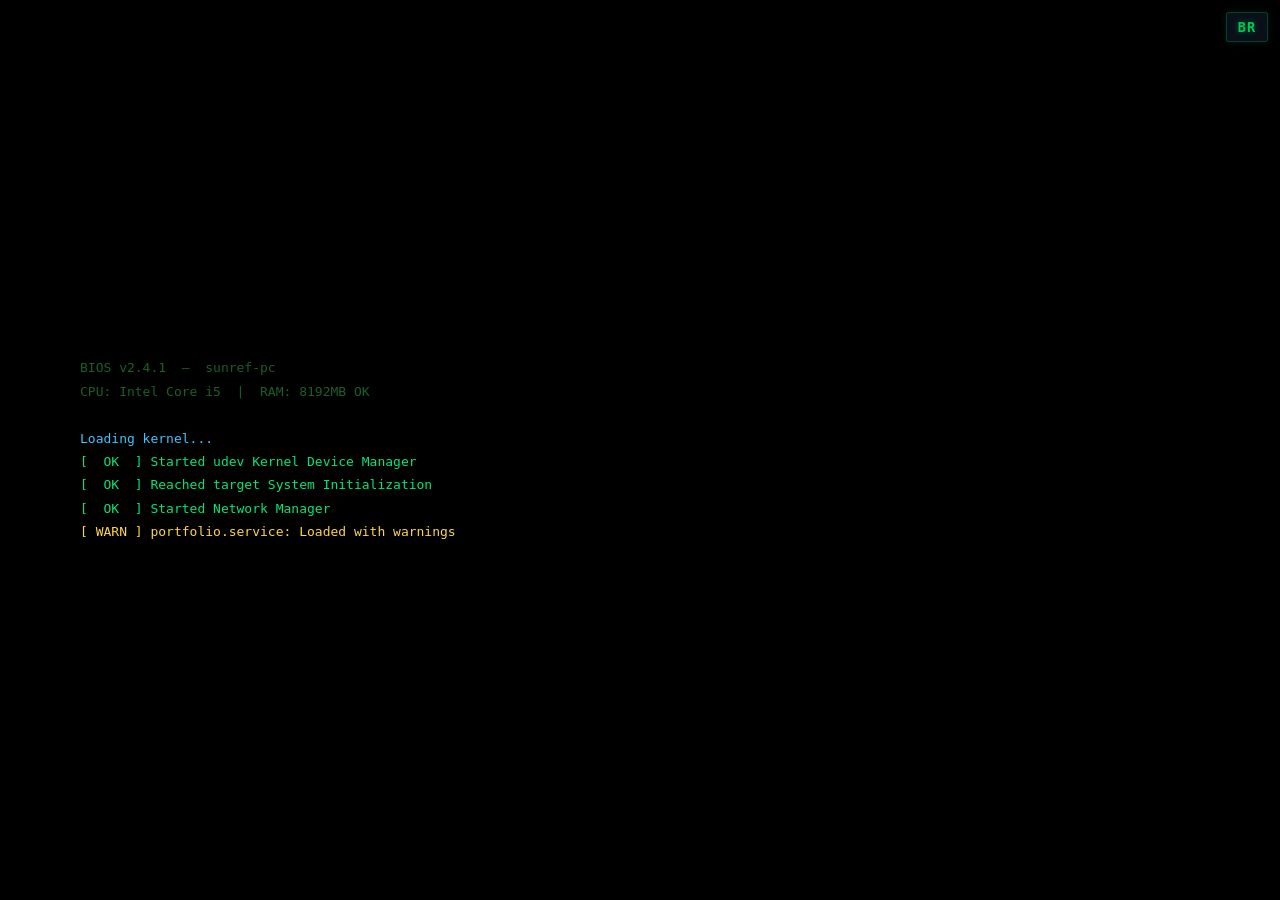
==== commit e89e23da: "FIX: mobile responsiveness improvements" ====
--- a/docs/indexEN.html
+++ b/docs/indexEN.html
@@ -8,10 +8,7 @@
 	</head>
 	<body>
 		<canvas id="matrix-canvas"></canvas>
-
-		<div id="boot-overlay">
-			<div class="boot-lines"></div>
-		</div>
+		<div id="boot-overlay"><div class="boot-lines"></div></div>
 
 		<div class="scanline"></div>
 		<div class="scanline"></div>
@@ -31,7 +28,6 @@
 							<div class="window-btn close" id="btn-close"></div>
 						</div>
 					</div>
-
 					<div class="window-content">
 						<div class="profile-section">
 							<div class="profile-body">
@@ -113,11 +109,9 @@
 						<p class="terminal-out">
 							Fernanda · IFSP-SBV · CS · Low-level
 						</p>
-
 						<p class="terminal-divider">
 							··················································
 						</p>
-
 						<p class="terminal-cmd">cat nite.md</p>
 						<p class="terminal-out">
 							<strong style="color: #00e676">NITE</strong> —
@@ -131,11 +125,9 @@
 								>→ github.com/Sunref/nite</a
 							>
 						</p>
-
 						<p class="terminal-divider">
 							··················································
 						</p>
-
 						<p class="terminal-cmd">cat telegram-bot.md</p>
 						<p class="terminal-out">
 							<strong style="color: #00e676"
@@ -177,14 +169,12 @@
 			</div>
 		</div>
 
-		<!-- Ícone de desktop: sem .hidden, sempre visível -->
-		<div class="desktop-icon" id="desktop-icon" ondblclick="openWindow()">
+		<!-- FIX 2: sem ondblclick inline — JS gerencia dblclick + double-tap -->
+		<div class="desktop-icon" id="desktop-icon">
 			<div class="desktop-icon-img">
 				<svg
 					xmlns="http://www.w3.org/2000/svg"
 					viewBox="0 0 48 48"
-					width="40"
-					height="40"
 					fill="none"
 				>
 					<rect
--- a/docs/css/main.css
+++ b/docs/css/main.css
@@ -198,7 +198,6 @@
 	width: 100%;
 	position: relative;
 	z-index: 3;
-	/* borda terminal externa */
 	border: 1px solid #00c85344;
 	border-radius: 6px;
 	box-shadow:
@@ -208,7 +207,7 @@
 }
 
 /* ============================================================
-   TITLE BAR — estilo terminal
+   TITLE BAR
    ============================================================ */
 .window-xp {
 	background: #0a0f0a;
@@ -240,7 +239,6 @@
 	text-shadow: 0 0 8px #00c85377;
 }
 
-/* prefixo prompt no título */
 .title-text::before {
 	content: "fernanda@portfolio:~$";
 	color: #40c4ff;
@@ -262,7 +260,7 @@
 	align-items: center;
 	justify-content: center;
 	cursor: pointer;
-	font-size: 0px; /* esconde o texto, só cor */
+	font-size: 0px;
 	border: none;
 	transition: filter 0.15s;
 }
@@ -270,7 +268,6 @@
 	filter: brightness(1.3);
 }
 
-/* dots coloridos estilo macOS mas mais sombrios */
 #btn-close {
 	background: #3a0000;
 	box-shadow: 0 0 5px #ff000099;
@@ -295,7 +292,7 @@
 }
 
 /* ============================================================
-   WINDOW CONTENT — fundo terminal
+   WINDOW CONTENT
    ============================================================ */
 .window-content {
 	background: #060d06;
@@ -305,7 +302,6 @@
 	overflow: hidden;
 }
 
-/* CRT scanlines sobre o conteúdo */
 .window-content::before {
 	content: "";
 	position: absolute;
@@ -330,7 +326,6 @@
 	width: 100%;
 }
 
-/* ASCII banner */
 .ascii-banner {
 	background: #040d04;
 	border-bottom: 1px solid #00c85322;
@@ -348,7 +343,6 @@
 	display: none;
 }
 
-/* subtítulo dentro do banner */
 .ascii-sub {
 	color: #1a6a3a;
 	font-size: 10px;
@@ -357,7 +351,6 @@
 	display: block;
 }
 
-/* corpo: foto + texto */
 .profile-body {
 	display: flex;
 	gap: 20px;
@@ -399,7 +392,6 @@
 	line-height: 1.3;
 }
 
-/* simulação de bloco de comentário */
 .profile-info p {
 	color: #7aaa8a;
 	line-height: 1.65;
@@ -459,7 +451,7 @@
 }
 
 /* ============================================================
-   TERMINAL BOX (projetos)
+   TERMINAL BOX
    ============================================================ */
 .terminal-box {
 	background: #060d06;
@@ -593,7 +585,7 @@
 }
 
 /* ============================================================
-   TASKBAR — mantém estilo XP mas com tom mais escuro/verde
+   TASKBAR
    ============================================================ */
 .taskbar {
 	position: fixed;
@@ -751,12 +743,15 @@
 
 /* ============================================================
    DESKTOP ICON
+   FIX 1: posicionado abaixo da taskbar superior, sem sobrepor conteúdo
+   FIX 5: SVG usa width/height 100% p/ respeitar o container
    ============================================================ */
 .desktop-icon {
 	position: fixed;
-	top: 24px;
+	/* FIX 1: desce para baixo da área de conteúdo — fica acima da taskbar */
+	bottom: 52px;
 	left: 24px;
-	width: 72px;
+	width: 64px;
 	text-align: center;
 	cursor: pointer;
 	z-index: 10;
@@ -769,10 +764,19 @@
 	background: rgba(0, 200, 80, 0.1);
 }
 
+/* FIX 5: container do SVG com tamanho definido; SVG herda */
 .desktop-icon-img {
-	font-size: 36px;
-	line-height: 1;
+	width: 40px;
+	height: 40px;
+	margin: 0 auto;
+	display: flex;
+	align-items: center;
+	justify-content: center;
 	filter: drop-shadow(0 0 6px #00c85377);
+}
+.desktop-icon-img svg {
+	width: 100%;
+	height: 100%;
 }
 
 .desktop-icon-label {
@@ -962,6 +966,7 @@
    RESPONSIVO — MOBILE (≤ 600px)
    ============================================================ */
 @media (max-width: 600px) {
+	/* FIX 4: background-attachment scroll no mobile (fixed quebra em iOS/Safari) */
 	body {
 		align-items: flex-start;
 		padding-top: 10px;
@@ -976,9 +981,12 @@
 		width: 100%;
 	}
 
+	/* FIX 3: title-bar sem cursor move e altura mínima no mobile */
 	.title-bar {
 		padding: 6px 10px;
 		cursor: default;
+		/* mantém a barra mas deixa claro que não é arrastável */
+		min-height: 32px;
 	}
 	.title-text {
 		font-size: 10px;
@@ -1072,13 +1080,16 @@
 		align-items: center;
 	}
 
+	/* FIX 1 mobile: ícone menor e sem risco de sobrepor conteúdo */
 	.desktop-icon {
-		top: 14px;
-		left: 14px;
-		width: 60px;
-	}
+		bottom: 52px;
+		left: 12px;
+		width: 54px;
+	}
+	/* FIX 5 mobile: SVG menor */
 	.desktop-icon-img {
-		font-size: 28px;
+		width: 28px;
+		height: 28px;
 	}
 	.desktop-icon-label {
 		font-size: 9px;
@@ -1140,6 +1151,12 @@
 		font-size: 13px;
 	}
 
+	/* FIX 1 tablet: ícone não sobrepõe */
+	.desktop-icon {
+		bottom: 52px;
+		left: 20px;
+	}
+
 	.start-menu {
 		width: 100%;
 		border-radius: 5px 5px 0 0;
